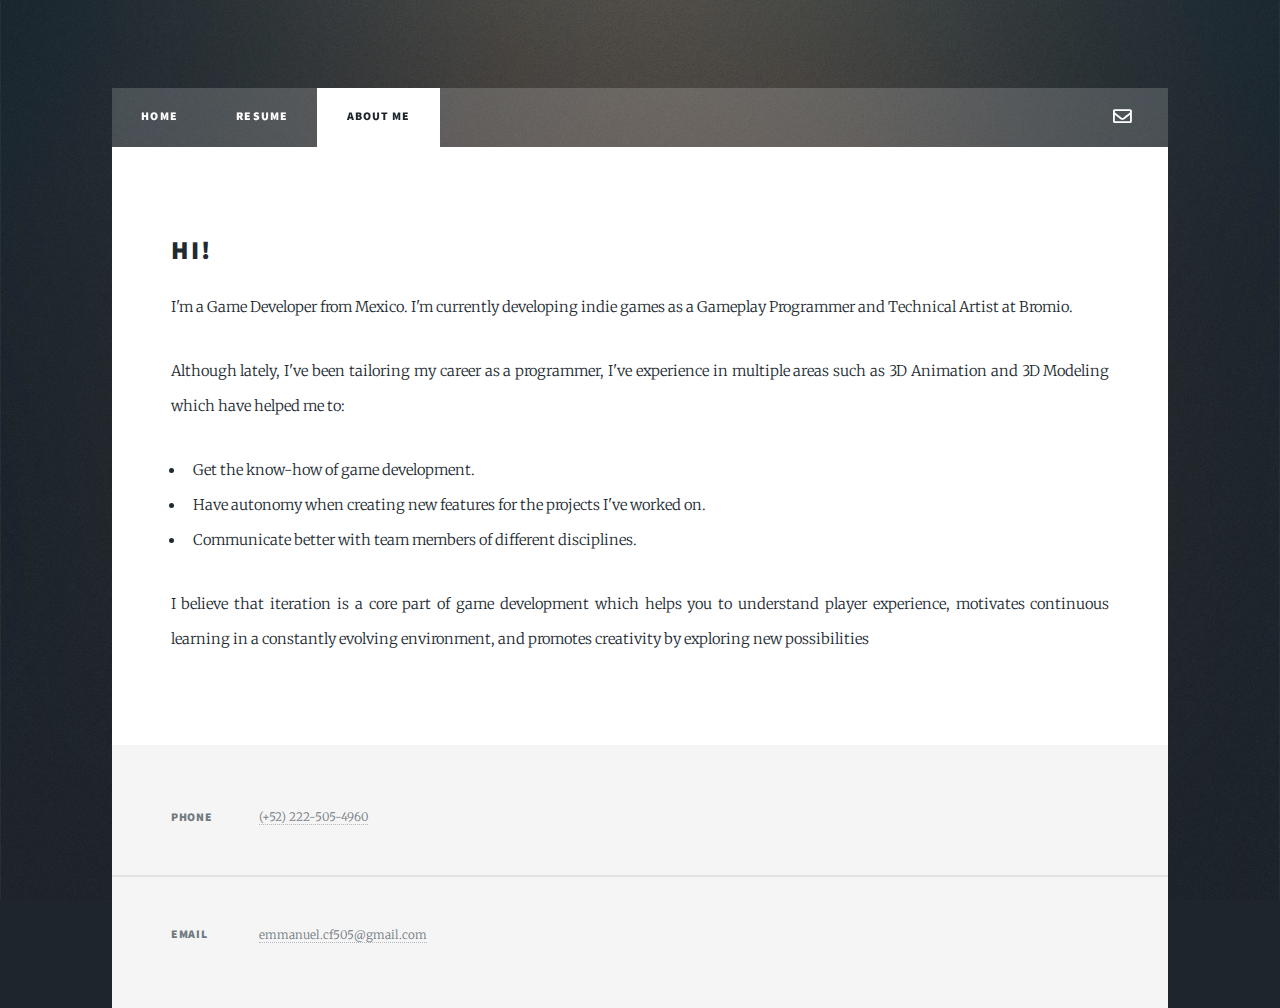
==== aboutMe.html @ f7e77bce "Add files via upload" ====
<!DOCTYPE HTML>
<!--
	Massively by HTML5 UP
	html5up.net | @ajlkn
	Free for personal and commercial use under the CCA 3.0 license (html5up.net/license)
-->
<html>
	<head>
		<title>Emmanuel Castro Flores</title>
		<meta charset="utf-8" />
		<meta name="viewport" content="width=device-width, initial-scale=1, user-scalable=no" />
		<link rel="stylesheet" href="assets/css/main.css" />
		<noscript><link rel="stylesheet" href="assets/css/noscript.css" /></noscript>
	</head>
	<body class="is-preload">

		<!-- Wrapper -->
			<div id="wrapper">

				<!-- Header -->
					<header id="header">
					</header>

				<!-- Nav -->
					<nav id="nav">
						<ul class="links">
							<li><a href="index.html">Home</a></li>
							<li><a href="resume.html">Resume</a></li>
							<li class="active"><a href="aboutMe.html">About me</a></li>
						</ul>
						<ul class="icons">
							<li><a href="https://www.linkedin.com/in/emmanuel-castro-flores-29677733" class = "icon fa-linkedin-in" ><span class="label">LinkedIn</span></a></li>
							<li><a href="mailto:emmanuel.cf505@gmail.com" class =  "icon fa-envelope"><span class="label">Mail</span></a></li>
						</ul>
					</nav>

				<!-- Main -->
					<div id="main">

						<!-- Post -->
							<section class="post">
								<h2>Hi!</h2>
								<p>I'm a Game Developer from Mexico. I'm currently developing indie games as a 
									Gameplay Programmer and Technical Artist at Bromio.</p>
								<p>Although lately, I've been tailoring my career as a programmer, I've experience in multiple 
									areas such as 3D Animation and 3D Modeling which have helped me to: </p>
								<ul>
									<li>Get the know-how of game development.</li>
									<li>Have autonomy when creating new features for the projects I've worked on.</li>
									<li>Communicate better with team members of different disciplines.</li>
								</ul>
								<p>I believe that iteration is a core part of game development which helps you to understand player experience, motivates 
								continuous learning in a constantly evolving environment, and promotes creativity by exploring new possibilities</p>
							</section>

					</div>

				<!-- Footer -->
				<footer id="footer">
					<section class="split contact">
						<section>
							<h3>Phone</h3>
							<p><a href="#">(+52) 222-505-4960</a></p>
						</section>
						<section>
							<h3>Email</h3>
							<p><a href="mailto:emmanuel.cf505@gmail.com"> emmanuel.cf505@gmail.com</a></p>
						</section>
					</section>
				</footer>


			</div>

		<!-- Scripts -->
			<script src="assets/js/jquery.min.js"></script>
			<script src="assets/js/jquery.scrollex.min.js"></script>
			<script src="assets/js/jquery.scrolly.min.js"></script>
			<script src="assets/js/browser.min.js"></script>
			<script src="assets/js/breakpoints.min.js"></script>
			<script src="assets/js/util.js"></script>
			<script src="assets/js/main.js"></script>

	</body>
</html>
---- assets/css/main.css ----
@import url(fontawesome-all.min.css);
@import url("https://fonts.googleapis.com/css?family=Merriweather:300,700,300italic,700italic|Source+Sans+Pro:900");

/*
	Massively by HTML5 UP
	html5up.net | @ajlkn
	Free for personal and commercial use under the CCA 3.0 license (html5up.net/license)
*/

html, body, div, span, applet, object,
iframe, h1, h2, h3, h4, h5, h6, p, blockquote,
pre, a, abbr, acronym, address, big, cite,
code, del, dfn, em, img, ins, kbd, q, s, samp,
small, strike, strong, sub, sup, tt, var, b,
u, i, center, dl, dt, dd, ol, ul, li, fieldset,
form, label, legend, table, caption, tbody,
tfoot, thead, tr, th, td, article, aside,
canvas, details, embed, figure, figcaption,
footer, header, hgroup, menu, nav, output, ruby,
section, summary, time, mark, audio, video {
	margin: 0;
	padding: 0;
	border: 0;
	font-size: 100%;
	font: inherit;
	vertical-align: baseline;}

article, aside, details, figcaption, figure,
footer, header, hgroup, menu, nav, section {
	display: block;}

body {
	line-height: 1;
}

ol, ul {
	list-style: none;
}

blockquote, q {
	quotes: none;
}

	blockquote:before, blockquote:after, q:before, q:after {
		content: '';
		content: none;
	}

table {
	border-collapse: collapse;
	border-spacing: 0;
}

body {
	-webkit-text-size-adjust: none;
}

mark {
	background-color: transparent;
	color: inherit;
}

input::-moz-focus-inner {
	border: 0;
	padding: 0;
}

input, select, textarea {
	-moz-appearance: none;
	-webkit-appearance: none;
	-ms-appearance: none;
	appearance: none;
}

/* Basic */

	@-ms-viewport {
		width: device-width;
	}

	body {
		-ms-overflow-style: scrollbar;
	}

	@media screen and (max-width: 480px) {

		html, body {
			min-width: 320px;
		}

	}

	html {
		box-sizing: border-box;
	}

	*, *:before, *:after {
		box-sizing: inherit;
	}

	body {
		background-color: #1e252d;
	}

		body.is-preload *, body.is-preload *:before, body.is-preload *:after {
			-moz-animation: none !important;
			-webkit-animation: none !important;
			-ms-animation: none !important;
			animation: none !important;
			-moz-transition: none !important;
			-webkit-transition: none !important;
			-ms-transition: none !important;
			transition: none !important;
		}

/* Type */

	html {
		font-size: 16pt;
	}

		@media screen and (max-width: 1680px) {

			html {
				font-size: 12pt;
			}

		}

		@media screen and (max-width: 1280px) {

			html {
				font-size: 11pt;
			}

		}

		@media screen and (max-width: 360px) {

			html {
				font-size: 10pt;
			}

		}

	body {
		color: #212931;
	}

	body, input, select, textarea {
		font-family: "Merriweather", Georgia, serif;
		font-weight: 300;
		font-size: 1rem;
		line-height: 2.375;
	}

	a {
		-moz-transition: color 0.2s ease-in-out, background-color 0.2s ease-in-out, border-color 0.2s ease-in-out, box-shadow 0.2s ease-in-out;
		-webkit-transition: color 0.2s ease-in-out, background-color 0.2s ease-in-out, border-color 0.2s ease-in-out, box-shadow 0.2s ease-in-out;
		-ms-transition: color 0.2s ease-in-out, background-color 0.2s ease-in-out, border-color 0.2s ease-in-out, box-shadow 0.2s ease-in-out;
		transition: color 0.2s ease-in-out, background-color 0.2s ease-in-out, border-color 0.2s ease-in-out, box-shadow 0.2s ease-in-out;
		border-bottom: dotted 1px;
		text-decoration: none;
	}

		a:hover {
			border-bottom-color: transparent;
		}

	strong, b {
		font-weight: 600;
	}

	em, i {
		font-style: italic;
	}

	p {
		text-align: justify;
		margin: 0 0 2rem 0;
	}

	h1, h2, h3, h4, h5, h6 {
		font-family: "Source Sans Pro", Helvetica, sans-serif;
		font-weight: 900;
		line-height: 1.5;
		letter-spacing: 0.075em;
		text-transform: uppercase;
		margin: 0 0 1rem 0;
	}

		h1 a, h2 a, h3 a, h4 a, h5 a, h6 a {
			border-bottom: 0;
			color: inherit;
			text-decoration: none;
		}

	h1 {
		font-size: 4rem;
		line-height: 1.1;
		margin: 0 0 2rem 0;
	}

	h2 {
		font-size: 1.75rem;
		line-height: 1.3;
		margin: 0 0 1.5rem 0;
	}

	h3 {
		font-size: 1.25rem;
		margin: 0 0 1.5rem 0;
	}

	h4 {
		font-size: 1rem;
	}

	h5 {
		font-size: 0.9rem;
	}

	h6 {
		font-size: 0.8rem;
	}

	sub {
		font-size: 0.8rem;
		position: relative;
		top: 0.5rem;
	}

	sup {
		font-size: 0.8rem;
		position: relative;
		top: -0.5rem;
	}

	blockquote {
		border-left: solid 4px;
		font-style: italic;
		margin: 0 0 2rem 0;
		padding: 0.5rem 0 0.5rem 2rem;
	}

	code {
		border: solid 2px;
		font-family: "Courier New", monospace;
		font-size: 0.9rem;
		margin: 0 0.25rem;
		padding: 0.25rem 0.65rem;
	}

	pre {
		-webkit-overflow-scrolling: touch;
		font-family: "Courier New", monospace;
		font-size: 0.9rem;
		margin: 0 0 2rem 0;
	}

		pre code {
			display: block;
			line-height: 1.75;
			padding: 1rem 1.5rem;
			overflow-x: auto;
		}

	hr {
		border: 0;
		border-bottom: solid 2px;
		margin: 3rem 0;
	}

		hr.major {
			margin: 5rem 0;
		}

	.align-left {
		text-align: left;
	}

	.align-center {
		text-align: center;
	}

	.align-right {
		text-align: right;
	}

	input, select, textarea {
		color: #212931;
	}

	a {
		color: #212931;
		border-bottom-color: rgba(33, 41, 49, 0.5);
	}

		a:hover {
			border-bottom-color: transparent;
			color: #18bfef !important;
		}

	strong, b {
		color: #212931;
	}

	h1, h2, h3, h4, h5, h6 {
		color: #212931;
	}

	blockquote {
		border-left-color: #eeeeee;
	}

	code {
		background: rgba(220, 220, 220, 0.25);
		border-color: #eeeeee;
	}

	hr {
		border-bottom-color: #eeeeee;
	}

/* Row */

	.row {
		display: flex;
		flex-wrap: wrap;
		box-sizing: border-box;
		align-items: stretch;
	}

		.row > * {
			box-sizing: border-box;
		}

		.row.gtr-uniform > * > :last-child {
			margin-bottom: 0;
		}

		.row.aln-left {
			justify-content: flex-start;
		}

		.row.aln-center {
			justify-content: center;
		}

		.row.aln-right {
			justify-content: flex-end;
		}

		.row.aln-top {
			align-items: flex-start;
		}

		.row.aln-middle {
			align-items: center;
		}

		.row.aln-bottom {
			align-items: flex-end;
		}

		.row > .imp {
			order: -1;
		}

		.row > .col-1 {
			width: 8.33333%;
		}

		.row > .off-1 {
			margin-left: 8.33333%;
		}

		.row > .col-2 {
			width: 16.66667%;
		}

		.row > .off-2 {
			margin-left: 16.66667%;
		}

		.row > .col-3 {
			width: 25%;
		}

		.row > .off-3 {
			margin-left: 25%;
		}

		.row > .col-4 {
			width: 33.33333%;
		}

		.row > .off-4 {
			margin-left: 33.33333%;
		}

		.row > .col-5 {
			width: 41.66667%;
		}

		.row > .off-5 {
			margin-left: 41.66667%;
		}

		.row > .col-6 {
			width: 50%;
		}

		.row > .off-6 {
			margin-left: 50%;
		}

		.row > .col-7 {
			width: 58.33333%;
		}

		.row > .off-7 {
			margin-left: 58.33333%;
		}

		.row > .col-8 {
			width: 66.66667%;
		}

		.row > .off-8 {
			margin-left: 66.66667%;
		}

		.row > .col-9 {
			width: 75%;
		}

		.row > .off-9 {
			margin-left: 75%;
		}

		.row > .col-10 {
			width: 83.33333%;
		}

		.row > .off-10 {
			margin-left: 83.33333%;
		}

		.row > .col-11 {
			width: 91.66667%;
		}

		.row > .off-11 {
			margin-left: 91.66667%;
		}

		.row > .col-12 {
			width: 100%;
		}

		.row > .off-12 {
			margin-left: 100%;
		}

		.row.gtr-0 {
			margin-top: 0;
			margin-left: 0rem;
		}

			.row.gtr-0 > * {
				padding: 0 0 0 0rem;
			}

			.row.gtr-0.gtr-uniform {
				margin-top: 0rem;
			}

				.row.gtr-0.gtr-uniform > * {
					padding-top: 0rem;
				}

		.row.gtr-25 {
			margin-top: 0;
			margin-left: -0.375rem;
		}

			.row.gtr-25 > * {
				padding: 0 0 0 0.375rem;
			}

			.row.gtr-25.gtr-uniform {
				margin-top: -0.375rem;
			}

				.row.gtr-25.gtr-uniform > * {
					padding-top: 0.375rem;
				}

		.row.gtr-50 {
			margin-top: 0;
			margin-left: -0.75rem;
		}

			.row.gtr-50 > * {
				padding: 0 0 0 0.75rem;
			}

			.row.gtr-50.gtr-uniform {
				margin-top: -0.75rem;
			}

				.row.gtr-50.gtr-uniform > * {
					padding-top: 0.75rem;
				}

		.row {
			margin-top: 0;
			margin-left: -1.5rem;
		}

			.row > * {
				padding: 0 0 0 1.5rem;
			}

			.row.gtr-uniform {
				margin-top: -1.5rem;
			}

				.row.gtr-uniform > * {
					padding-top: 1.5rem;
				}

		.row.gtr-150 {
			margin-top: 0;
			margin-left: -2.25rem;
		}

			.row.gtr-150 > * {
				padding: 0 0 0 2.25rem;
			}

			.row.gtr-150.gtr-uniform {
				margin-top: -2.25rem;
			}

				.row.gtr-150.gtr-uniform > * {
					padding-top: 2.25rem;
				}

		.row.gtr-200 {
			margin-top: 0;
			margin-left: -3rem;
		}

			.row.gtr-200 > * {
				padding: 0 0 0 3rem;
			}

			.row.gtr-200.gtr-uniform {
				margin-top: -3rem;
			}

				.row.gtr-200.gtr-uniform > * {
					padding-top: 3rem;
				}

		@media screen and (max-width: 1680px) {

			.row {
				display: flex;
				flex-wrap: wrap;
				box-sizing: border-box;
				align-items: stretch;
			}

				.row > * {
					box-sizing: border-box;
				}

				.row.gtr-uniform > * > :last-child {
					margin-bottom: 0;
				}

				.row.aln-left {
					justify-content: flex-start;
				}

				.row.aln-center {
					justify-content: center;
				}

				.row.aln-right {
					justify-content: flex-end;
				}

				.row.aln-top {
					align-items: flex-start;
				}

				.row.aln-middle {
					align-items: center;
				}

				.row.aln-bottom {
					align-items: flex-end;
				}

				.row > .imp-xlarge {
					order: -1;
				}

				.row > .col-1-xlarge {
					width: 8.33333%;
				}

				.row > .off-1-xlarge {
					margin-left: 8.33333%;
				}

				.row > .col-2-xlarge {
					width: 16.66667%;
				}

				.row > .off-2-xlarge {
					margin-left: 16.66667%;
				}

				.row > .col-3-xlarge {
					width: 25%;
				}

				.row > .off-3-xlarge {
					margin-left: 25%;
				}

				.row > .col-4-xlarge {
					width: 33.33333%;
				}

				.row > .off-4-xlarge {
					margin-left: 33.33333%;
				}

				.row > .col-5-xlarge {
					width: 41.66667%;
				}

				.row > .off-5-xlarge {
					margin-left: 41.66667%;
				}

				.row > .col-6-xlarge {
					width: 50%;
				}

				.row > .off-6-xlarge {
					margin-left: 50%;
				}

				.row > .col-7-xlarge {
					width: 58.33333%;
				}

				.row > .off-7-xlarge {
					margin-left: 58.33333%;
				}

				.row > .col-8-xlarge {
					width: 66.66667%;
				}

				.row > .off-8-xlarge {
					margin-left: 66.66667%;
				}

				.row > .col-9-xlarge {
					width: 75%;
				}

				.row > .off-9-xlarge {
					margin-left: 75%;
				}

				.row > .col-10-xlarge {
					width: 83.33333%;
				}

				.row > .off-10-xlarge {
					margin-left: 83.33333%;
				}

				.row > .col-11-xlarge {
					width: 91.66667%;
				}

				.row > .off-11-xlarge {
					margin-left: 91.66667%;
				}

				.row > .col-12-xlarge {
					width: 100%;
				}

				.row > .off-12-xlarge {
					margin-left: 100%;
				}

				.row.gtr-0 {
					margin-top: 0;
					margin-left: 0rem;
				}

					.row.gtr-0 > * {
						padding: 0 0 0 0rem;
					}

					.row.gtr-0.gtr-uniform {
						margin-top: 0rem;
					}

						.row.gtr-0.gtr-uniform > * {
							padding-top: 0rem;
						}

				.row.gtr-25 {
					margin-top: 0;
					margin-left: -0.375rem;
				}

					.row.gtr-25 > * {
						padding: 0 0 0 0.375rem;
					}

					.row.gtr-25.gtr-uniform {
						margin-top: -0.375rem;
					}

						.row.gtr-25.gtr-uniform > * {
							padding-top: 0.375rem;
						}

				.row.gtr-50 {
					margin-top: 0;
					margin-left: -0.75rem;
				}

					.row.gtr-50 > * {
						padding: 0 0 0 0.75rem;
					}

					.row.gtr-50.gtr-uniform {
						margin-top: -0.75rem;
					}

						.row.gtr-50.gtr-uniform > * {
							padding-top: 0.75rem;
						}

				.row {
					margin-top: 0;
					margin-left: -1.5rem;
				}

					.row > * {
						padding: 0 0 0 1.5rem;
					}

					.row.gtr-uniform {
						margin-top: -1.5rem;
					}

						.row.gtr-uniform > * {
							padding-top: 1.5rem;
						}

				.row.gtr-150 {
					margin-top: 0;
					margin-left: -2.25rem;
				}

					.row.gtr-150 > * {
						padding: 0 0 0 2.25rem;
					}

					.row.gtr-150.gtr-uniform {
						margin-top: -2.25rem;
					}

						.row.gtr-150.gtr-uniform > * {
							padding-top: 2.25rem;
						}

				.row.gtr-200 {
					margin-top: 0;
					margin-left: -3rem;
				}

					.row.gtr-200 > * {
						padding: 0 0 0 3rem;
					}

					.row.gtr-200.gtr-uniform {
						margin-top: -3rem;
					}

						.row.gtr-200.gtr-uniform > * {
							padding-top: 3rem;
						}

		}

		@media screen and (max-width: 1280px) {

			.row {
				display: flex;
				flex-wrap: wrap;
				box-sizing: border-box;
				align-items: stretch;
			}

				.row > * {
					box-sizing: border-box;
				}

				.row.gtr-uniform > * > :last-child {
					margin-bottom: 0;
				}

				.row.aln-left {
					justify-content: flex-start;
				}

				.row.aln-center {
					justify-content: center;
				}

				.row.aln-right {
					justify-content: flex-end;
				}

				.row.aln-top {
					align-items: flex-start;
				}

				.row.aln-middle {
					align-items: center;
				}

				.row.aln-bottom {
					align-items: flex-end;
				}

				.row > .imp-large {
					order: -1;
				}

				.row > .col-1-large {
					width: 8.33333%;
				}

				.row > .off-1-large {
					margin-left: 8.33333%;
				}

				.row > .col-2-large {
					width: 16.66667%;
				}

				.row > .off-2-large {
					margin-left: 16.66667%;
				}

				.row > .col-3-large {
					width: 25%;
				}

				.row > .off-3-large {
					margin-left: 25%;
				}

				.row > .col-4-large {
					width: 33.33333%;
				}

				.row > .off-4-large {
					margin-left: 33.33333%;
				}

				.row > .col-5-large {
					width: 41.66667%;
				}

				.row > .off-5-large {
					margin-left: 41.66667%;
				}

				.row > .col-6-large {
					width: 50%;
				}

				.row > .off-6-large {
					margin-left: 50%;
				}

				.row > .col-7-large {
					width: 58.33333%;
				}

				.row > .off-7-large {
					margin-left: 58.33333%;
				}

				.row > .col-8-large {
					width: 66.66667%;
				}

				.row > .off-8-large {
					margin-left: 66.66667%;
				}

				.row > .col-9-large {
					width: 75%;
				}

				.row > .off-9-large {
					margin-left: 75%;
				}

				.row > .col-10-large {
					width: 83.33333%;
				}

				.row > .off-10-large {
					margin-left: 83.33333%;
				}

				.row > .col-11-large {
					width: 91.66667%;
				}

				.row > .off-11-large {
					margin-left: 91.66667%;
				}

				.row > .col-12-large {
					width: 100%;
				}

				.row > .off-12-large {
					margin-left: 100%;
				}

				.row.gtr-0 {
					margin-top: 0;
					margin-left: 0rem;
				}

					.row.gtr-0 > * {
						padding: 0 0 0 0rem;
					}

					.row.gtr-0.gtr-uniform {
						margin-top: 0rem;
					}

						.row.gtr-0.gtr-uniform > * {
							padding-top: 0rem;
						}

				.row.gtr-25 {
					margin-top: 0;
					margin-left: -0.375rem;
				}

					.row.gtr-25 > * {
						padding: 0 0 0 0.375rem;
					}

					.row.gtr-25.gtr-uniform {
						margin-top: -0.375rem;
					}

						.row.gtr-25.gtr-uniform > * {
							padding-top: 0.375rem;
						}

				.row.gtr-50 {
					margin-top: 0;
					margin-left: -0.75rem;
				}

					.row.gtr-50 > * {
						padding: 0 0 0 0.75rem;
					}

					.row.gtr-50.gtr-uniform {
						margin-top: -0.75rem;
					}

						.row.gtr-50.gtr-uniform > * {
							padding-top: 0.75rem;
						}

				.row {
					margin-top: 0;
					margin-left: -1.5rem;
				}

					.row > * {
						padding: 0 0 0 1.5rem;
					}

					.row.gtr-uniform {
						margin-top: -1.5rem;
					}

						.row.gtr-uniform > * {
							padding-top: 1.5rem;
						}

				.row.gtr-150 {
					margin-top: 0;
					margin-left: -2.25rem;
				}

					.row.gtr-150 > * {
						padding: 0 0 0 2.25rem;
					}

					.row.gtr-150.gtr-uniform {
						margin-top: -2.25rem;
					}

						.row.gtr-150.gtr-uniform > * {
							padding-top: 2.25rem;
						}

				.row.gtr-200 {
					margin-top: 0;
					margin-left: -3rem;
				}

					.row.gtr-200 > * {
						padding: 0 0 0 3rem;
					}

					.row.gtr-200.gtr-uniform {
						margin-top: -3rem;
					}

						.row.gtr-200.gtr-uniform > * {
							padding-top: 3rem;
						}

		}

		@media screen and (max-width: 980px) {

			.row {
				display: flex;
				flex-wrap: wrap;
				box-sizing: border-box;
				align-items: stretch;
			}

				.row > * {
					box-sizing: border-box;
				}

				.row.gtr-uniform > * > :last-child {
					margin-bottom: 0;
				}

				.row.aln-left {
					justify-content: flex-start;
				}

				.row.aln-center {
					justify-content: center;
				}

				.row.aln-right {
					justify-content: flex-end;
				}

				.row.aln-top {
					align-items: flex-start;
				}

				.row.aln-middle {
					align-items: center;
				}

				.row.aln-bottom {
					align-items: flex-end;
				}

				.row > .imp-medium {
					order: -1;
				}

				.row > .col-1-medium {
					width: 8.33333%;
				}

				.row > .off-1-medium {
					margin-left: 8.33333%;
				}

				.row > .col-2-medium {
					width: 16.66667%;
				}

				.row > .off-2-medium {
					margin-left: 16.66667%;
				}

				.row > .col-3-medium {
					width: 25%;
				}

				.row > .off-3-medium {
					margin-left: 25%;
				}

				.row > .col-4-medium {
					width: 33.33333%;
				}

				.row > .off-4-medium {
					margin-left: 33.33333%;
				}

				.row > .col-5-medium {
					width: 41.66667%;
				}

				.row > .off-5-medium {
					margin-left: 41.66667%;
				}

				.row > .col-6-medium {
					width: 50%;
				}

				.row > .off-6-medium {
					margin-left: 50%;
				}

				.row > .col-7-medium {
					width: 58.33333%;
				}

				.row > .off-7-medium {
					margin-left: 58.33333%;
				}

				.row > .col-8-medium {
					width: 66.66667%;
				}

				.row > .off-8-medium {
					margin-left: 66.66667%;
				}

				.row > .col-9-medium {
					width: 75%;
				}

				.row > .off-9-medium {
					margin-left: 75%;
				}

				.row > .col-10-medium {
					width: 83.33333%;
				}

				.row > .off-10-medium {
					margin-left: 83.33333%;
				}

				.row > .col-11-medium {
					width: 91.66667%;
				}

				.row > .off-11-medium {
					margin-left: 91.66667%;
				}

				.row > .col-12-medium {
					width: 100%;
				}

				.row > .off-12-medium {
					margin-left: 100%;
				}

				.row.gtr-0 {
					margin-top: 0;
					margin-left: 0rem;
				}

					.row.gtr-0 > * {
						padding: 0 0 0 0rem;
					}

					.row.gtr-0.gtr-uniform {
						margin-top: 0rem;
					}

						.row.gtr-0.gtr-uniform > * {
							padding-top: 0rem;
						}

				.row.gtr-25 {
					margin-top: 0;
					margin-left: -0.375rem;
				}

					.row.gtr-25 > * {
						padding: 0 0 0 0.375rem;
					}

					.row.gtr-25.gtr-uniform {
						margin-top: -0.375rem;
					}

						.row.gtr-25.gtr-uniform > * {
							padding-top: 0.375rem;
						}

				.row.gtr-50 {
					margin-top: 0;
					margin-left: -0.75rem;
				}

					.row.gtr-50 > * {
						padding: 0 0 0 0.75rem;
					}

					.row.gtr-50.gtr-uniform {
						margin-top: -0.75rem;
					}

						.row.gtr-50.gtr-uniform > * {
							padding-top: 0.75rem;
						}

				.row {
					margin-top: 0;
					margin-left: -1.5rem;
				}

					.row > * {
						padding: 0 0 0 1.5rem;
					}

					.row.gtr-uniform {
						margin-top: -1.5rem;
					}

						.row.gtr-uniform > * {
							padding-top: 1.5rem;
						}

				.row.gtr-150 {
					margin-top: 0;
					margin-left: -2.25rem;
				}

					.row.gtr-150 > * {
						padding: 0 0 0 2.25rem;
					}

					.row.gtr-150.gtr-uniform {
						margin-top: -2.25rem;
					}

						.row.gtr-150.gtr-uniform > * {
							padding-top: 2.25rem;
						}

				.row.gtr-200 {
					margin-top: 0;
					margin-left: -3rem;
				}

					.row.gtr-200 > * {
						padding: 0 0 0 3rem;
					}

					.row.gtr-200.gtr-uniform {
						margin-top: -3rem;
					}

						.row.gtr-200.gtr-uniform > * {
							padding-top: 3rem;
						}

		}

		@media screen and (max-width: 736px) {

			.row {
				display: flex;
				flex-wrap: wrap;
				box-sizing: border-box;
				align-items: stretch;
			}

				.row > * {
					box-sizing: border-box;
				}

				.row.gtr-uniform > * > :last-child {
					margin-bottom: 0;
				}

				.row.aln-left {
					justify-content: flex-start;
				}

				.row.aln-center {
					justify-content: center;
				}

				.row.aln-right {
					justify-content: flex-end;
				}

				.row.aln-top {
					align-items: flex-start;
				}

				.row.aln-middle {
					align-items: center;
				}

				.row.aln-bottom {
					align-items: flex-end;
				}

				.row > .imp-small {
					order: -1;
				}

				.row > .col-1-small {
					width: 8.33333%;
				}

				.row > .off-1-small {
					margin-left: 8.33333%;
				}

				.row > .col-2-small {
					width: 16.66667%;
				}

				.row > .off-2-small {
					margin-left: 16.66667%;
				}

				.row > .col-3-small {
					width: 25%;
				}

				.row > .off-3-small {
					margin-left: 25%;
				}

				.row > .col-4-small {
					width: 33.33333%;
				}

				.row > .off-4-small {
					margin-left: 33.33333%;
				}

				.row > .col-5-small {
					width: 41.66667%;
				}

				.row > .off-5-small {
					margin-left: 41.66667%;
				}

				.row > .col-6-small {
					width: 50%;
				}

				.row > .off-6-small {
					margin-left: 50%;
				}

				.row > .col-7-small {
					width: 58.33333%;
				}

				.row > .off-7-small {
					margin-left: 58.33333%;
				}

				.row > .col-8-small {
					width: 66.66667%;
				}

				.row > .off-8-small {
					margin-left: 66.66667%;
				}

				.row > .col-9-small {
					width: 75%;
				}

				.row > .off-9-small {
					margin-left: 75%;
				}

				.row > .col-10-small {
					width: 83.33333%;
				}

				.row > .off-10-small {
					margin-left: 83.33333%;
				}

				.row > .col-11-small {
					width: 91.66667%;
				}

				.row > .off-11-small {
					margin-left: 91.66667%;
				}

				.row > .col-12-small {
					width: 100%;
				}

				.row > .off-12-small {
					margin-left: 100%;
				}

				.row.gtr-0 {
					margin-top: 0;
					margin-left: 0rem;
				}

					.row.gtr-0 > * {
						padding: 0 0 0 0rem;
					}

					.row.gtr-0.gtr-uniform {
						margin-top: 0rem;
					}

						.row.gtr-0.gtr-uniform > * {
							padding-top: 0rem;
						}

				.row.gtr-25 {
					margin-top: 0;
					margin-left: -0.375rem;
				}

					.row.gtr-25 > * {
						padding: 0 0 0 0.375rem;
					}

					.row.gtr-25.gtr-uniform {
						margin-top: -0.375rem;
					}

						.row.gtr-25.gtr-uniform > * {
							padding-top: 0.375rem;
						}

				.row.gtr-50 {
					margin-top: 0;
					margin-left: -0.75rem;
				}

					.row.gtr-50 > * {
						padding: 0 0 0 0.75rem;
					}

					.row.gtr-50.gtr-uniform {
						margin-top: -0.75rem;
					}

						.row.gtr-50.gtr-uniform > * {
							padding-top: 0.75rem;
						}

				.row {
					margin-top: 0;
					margin-left: -1.5rem;
				}

					.row > * {
						padding: 0 0 0 1.5rem;
					}

					.row.gtr-uniform {
						margin-top: -1.5rem;
					}

						.row.gtr-uniform > * {
							padding-top: 1.5rem;
						}

				.row.gtr-150 {
					margin-top: 0;
					margin-left: -2.25rem;
				}

					.row.gtr-150 > * {
						padding: 0 0 0 2.25rem;
					}

					.row.gtr-150.gtr-uniform {
						margin-top: -2.25rem;
					}

						.row.gtr-150.gtr-uniform > * {
							padding-top: 2.25rem;
						}

				.row.gtr-200 {
					margin-top: 0;
					margin-left: -3rem;
				}

					.row.gtr-200 > * {
						padding: 0 0 0 3rem;
					}

					.row.gtr-200.gtr-uniform {
						margin-top: -3rem;
					}

						.row.gtr-200.gtr-uniform > * {
							padding-top: 3rem;
						}

		}

		@media screen and (max-width: 480px) {

			.row {
				display: flex;
				flex-wrap: wrap;
				box-sizing: border-box;
				align-items: stretch;
			}

				.row > * {
					box-sizing: border-box;
				}

				.row.gtr-uniform > * > :last-child {
					margin-bottom: 0;
				}

				.row.aln-left {
					justify-content: flex-start;
				}

				.row.aln-center {
					justify-content: center;
				}

				.row.aln-right {
					justify-content: flex-end;
				}

				.row.aln-top {
					align-items: flex-start;
				}

				.row.aln-middle {
					align-items: center;
				}

				.row.aln-bottom {
					align-items: flex-end;
				}

				.row > .imp-xsmall {
					order: -1;
				}

				.row > .col-1-xsmall {
					width: 8.33333%;
				}

				.row > .off-1-xsmall {
					margin-left: 8.33333%;
				}

				.row > .col-2-xsmall {
					width: 16.66667%;
				}

				.row > .off-2-xsmall {
					margin-left: 16.66667%;
				}

				.row > .col-3-xsmall {
					width: 25%;
				}

				.row > .off-3-xsmall {
					margin-left: 25%;
				}

				.row > .col-4-xsmall {
					width: 33.33333%;
				}

				.row > .off-4-xsmall {
					margin-left: 33.33333%;
				}

				.row > .col-5-xsmall {
					width: 41.66667%;
				}

				.row > .off-5-xsmall {
					margin-left: 41.66667%;
				}

				.row > .col-6-xsmall {
					width: 50%;
				}

				.row > .off-6-xsmall {
					margin-left: 50%;
				}

				.row > .col-7-xsmall {
					width: 58.33333%;
				}

				.row > .off-7-xsmall {
					margin-left: 58.33333%;
				}

				.row > .col-8-xsmall {
					width: 66.66667%;
				}

				.row > .off-8-xsmall {
					margin-left: 66.66667%;
				}

				.row > .col-9-xsmall {
					width: 75%;
				}

				.row > .off-9-xsmall {
					margin-left: 75%;
				}

				.row > .col-10-xsmall {
					width: 83.33333%;
				}

				.row > .off-10-xsmall {
					margin-left: 83.33333%;
				}

				.row > .col-11-xsmall {
					width: 91.66667%;
				}

				.row > .off-11-xsmall {
					margin-left: 91.66667%;
				}

				.row > .col-12-xsmall {
					width: 100%;
				}

				.row > .off-12-xsmall {
					margin-left: 100%;
				}

				.row.gtr-0 {
					margin-top: 0;
					margin-left: 0rem;
				}

					.row.gtr-0 > * {
						padding: 0 0 0 0rem;
					}

					.row.gtr-0.gtr-uniform {
						margin-top: 0rem;
					}

						.row.gtr-0.gtr-uniform > * {
							padding-top: 0rem;
						}

				.row.gtr-25 {
					margin-top: 0;
					margin-left: -0.375rem;
				}

					.row.gtr-25 > * {
						padding: 0 0 0 0.375rem;
					}

					.row.gtr-25.gtr-uniform {
						margin-top: -0.375rem;
					}

						.row.gtr-25.gtr-uniform > * {
							padding-top: 0.375rem;
						}

				.row.gtr-50 {
					margin-top: 0;
					margin-left: -0.75rem;
				}

					.row.gtr-50 > * {
						padding: 0 0 0 0.75rem;
					}

					.row.gtr-50.gtr-uniform {
						margin-top: -0.75rem;
					}

						.row.gtr-50.gtr-uniform > * {
							padding-top: 0.75rem;
						}

				.row {
					margin-top: 0;
					margin-left: -1.5rem;
				}

					.row > * {
						padding: 0 0 0 1.5rem;
					}

					.row.gtr-uniform {
						margin-top: -1.5rem;
					}

						.row.gtr-uniform > * {
							padding-top: 1.5rem;
						}

				.row.gtr-150 {
					margin-top: 0;
					margin-left: -2.25rem;
				}

					.row.gtr-150 > * {
						padding: 0 0 0 2.25rem;
					}

					.row.gtr-150.gtr-uniform {
						margin-top: -2.25rem;
					}

						.row.gtr-150.gtr-uniform > * {
							padding-top: 2.25rem;
						}

				.row.gtr-200 {
					margin-top: 0;
					margin-left: -3rem;
				}

					.row.gtr-200 > * {
						padding: 0 0 0 3rem;
					}

					.row.gtr-200.gtr-uniform {
						margin-top: -3rem;
					}

						.row.gtr-200.gtr-uniform > * {
							padding-top: 3rem;
						}

		}

		@media screen and (max-width: 360px) {

			.row {
				display: flex;
				flex-wrap: wrap;
				box-sizing: border-box;
				align-items: stretch;
			}

				.row > * {
					box-sizing: border-box;
				}

				.row.gtr-uniform > * > :last-child {
					margin-bottom: 0;
				}

				.row.aln-left {
					justify-content: flex-start;
				}

				.row.aln-center {
					justify-content: center;
				}

				.row.aln-right {
					justify-content: flex-end;
				}

				.row.aln-top {
					align-items: flex-start;
				}

				.row.aln-middle {
					align-items: center;
				}

				.row.aln-bottom {
					align-items: flex-end;
				}

				.row > .imp-xxsmall {
					order: -1;
				}

				.row > .col-1-xxsmall {
					width: 8.33333%;
				}

				.row > .off-1-xxsmall {
					margin-left: 8.33333%;
				}

				.row > .col-2-xxsmall {
					width: 16.66667%;
				}

				.row > .off-2-xxsmall {
					margin-left: 16.66667%;
				}

				.row > .col-3-xxsmall {
					width: 25%;
				}

				.row > .off-3-xxsmall {
					margin-left: 25%;
				}

				.row > .col-4-xxsmall {
					width: 33.33333%;
				}

				.row > .off-4-xxsmall {
					margin-left: 33.33333%;
				}

				.row > .col-5-xxsmall {
					width: 41.66667%;
				}

				.row > .off-5-xxsmall {
					margin-left: 41.66667%;
				}

				.row > .col-6-xxsmall {
					width: 50%;
				}

				.row > .off-6-xxsmall {
					margin-left: 50%;
				}

				.row > .col-7-xxsmall {
					width: 58.33333%;
				}

				.row > .off-7-xxsmall {
					margin-left: 58.33333%;
				}

				.row > .col-8-xxsmall {
					width: 66.66667%;
				}

				.row > .off-8-xxsmall {
					margin-left: 66.66667%;
				}

				.row > .col-9-xxsmall {
					width: 75%;
				}

				.row > .off-9-xxsmall {
					margin-left: 75%;
				}

				.row > .col-10-xxsmall {
					width: 83.33333%;
				}

				.row > .off-10-xxsmall {
					margin-left: 83.33333%;
				}

				.row > .col-11-xxsmall {
					width: 91.66667%;
				}

				.row > .off-11-xxsmall {
					margin-left: 91.66667%;
				}

				.row > .col-12-xxsmall {
					width: 100%;
				}

				.row > .off-12-xxsmall {
					margin-left: 100%;
				}

				.row.gtr-0 {
					margin-top: 0;
					margin-left: 0rem;
				}

					.row.gtr-0 > * {
						padding: 0 0 0 0rem;
					}

					.row.gtr-0.gtr-uniform {
						margin-top: 0rem;
					}

						.row.gtr-0.gtr-uniform > * {
							padding-top: 0rem;
						}

				.row.gtr-25 {
					margin-top: 0;
					margin-left: -0.375rem;
				}

					.row.gtr-25 > * {
						padding: 0 0 0 0.375rem;
					}

					.row.gtr-25.gtr-uniform {
						margin-top: -0.375rem;
					}

						.row.gtr-25.gtr-uniform > * {
							padding-top: 0.375rem;
						}

				.row.gtr-50 {
					margin-top: 0;
					margin-left: -0.75rem;
				}

					.row.gtr-50 > * {
						padding: 0 0 0 0.75rem;
					}

					.row.gtr-50.gtr-uniform {
						margin-top: -0.75rem;
					}

						.row.gtr-50.gtr-uniform > * {
							padding-top: 0.75rem;
						}

				.row {
					margin-top: 0;
					margin-left: -1.5rem;
				}

					.row > * {
						padding: 0 0 0 1.5rem;
					}

					.row.gtr-uniform {
						margin-top: -1.5rem;
					}

						.row.gtr-uniform > * {
							padding-top: 1.5rem;
						}

				.row.gtr-150 {
					margin-top: 0;
					margin-left: -2.25rem;
				}

					.row.gtr-150 > * {
						padding: 0 0 0 2.25rem;
					}

					.row.gtr-150.gtr-uniform {
						margin-top: -2.25rem;
					}

						.row.gtr-150.gtr-uniform > * {
							padding-top: 2.25rem;
						}

				.row.gtr-200 {
					margin-top: 0;
					margin-left: -3rem;
				}

					.row.gtr-200 > * {
						padding: 0 0 0 3rem;
					}

					.row.gtr-200.gtr-uniform {
						margin-top: -3rem;
					}

						.row.gtr-200.gtr-uniform > * {
							padding-top: 3rem;
						}

		}

/* Box */

	.box {
		border: solid 2px;
		margin-bottom: 2rem;
		padding: 1.5rem;
	}

		.box > :last-child,
		.box > :last-child > :last-child,
		.box > :last-child > :last-child > :last-child {
			margin-bottom: 0;
		}

		.box.alt {
			border: 0;
			border-radius: 0;
			padding: 0;
		}

	.box {
		border-color: #eeeeee;
	}

/* Button */

	input[type="submit"],
	input[type="reset"],
	input[type="button"],
	button,
	.button {
		-moz-appearance: none;
		-webkit-appearance: none;
		-ms-appearance: none;
		appearance: none;
		-moz-transition: background-color 0.2s ease-in-out, box-shadow 0.2s ease-in-out, color 0.2s ease-in-out;
		-webkit-transition: background-color 0.2s ease-in-out, box-shadow 0.2s ease-in-out, color 0.2s ease-in-out;
		-ms-transition: background-color 0.2s ease-in-out, box-shadow 0.2s ease-in-out, color 0.2s ease-in-out;
		transition: background-color 0.2s ease-in-out, box-shadow 0.2s ease-in-out, color 0.2s ease-in-out;
		border: 0;
		border-radius: 0;
		cursor: pointer;
		display: inline-block;
		font-family: "Source Sans Pro", Helvetica, sans-serif;
		font-size: 0.8rem;
		font-weight: 900;
		letter-spacing: 0.075em;
		height: 3rem;
		line-height: 3rem;
		padding: 0 2rem;
		text-align: center;
		text-decoration: none;
		text-transform: uppercase;
		white-space: nowrap;
	}

		input[type="submit"].icon:before,
		input[type="reset"].icon:before,
		input[type="button"].icon:before,
		button.icon:before,
		.button.icon:before {
			margin-right: 0.5rem;
		}

		input[type="submit"].icon.solo,
		input[type="reset"].icon.solo,
		input[type="button"].icon.solo,
		button.icon.solo,
		.button.icon.solo {
			position: relative;
			width: 4rem;
			height: 4rem;
			line-height: 4rem;
			border-radius: 4rem;
			text-indent: 4rem;
			overflow: hidden;
			padding: 0;
			white-space: nowrap;
		}

			input[type="submit"].icon.solo:before,
			input[type="reset"].icon.solo:before,
			input[type="button"].icon.solo:before,
			button.icon.solo:before,
			.button.icon.solo:before {
				position: absolute;
				display: block;
				top: 0;
				left: 0;
				width: inherit;
				height: inherit;
				line-height: inherit;
				font-size: 1.25rem;
				margin-right: 0;
				text-align: center;
				text-indent: 0;
			}

		input[type="submit"].fit,
		input[type="reset"].fit,
		input[type="button"].fit,
		button.fit,
		.button.fit {
			width: 100%;
		}

		input[type="submit"].small,
		input[type="reset"].small,
		input[type="button"].small,
		button.small,
		.button.small {
			font-size: 0.7rem;
			height: 2.5rem;
			line-height: 2.5rem;
			padding: 0 1.5rem;
		}

		input[type="submit"].large,
		input[type="reset"].large,
		input[type="button"].large,
		button.large,
		.button.large {
			font-size: 0.9rem;
			height: 3.5rem;
			line-height: 3.5rem;
			padding: 0 2.75rem;
		}

		@media screen and (max-width: 980px) {

			input[type="submit"],
			input[type="reset"],
			input[type="button"],
			button,
			.button {
				font-size: 0.9rem;
				height: 3.25rem;
				line-height: 3.25rem;
			}

				input[type="submit"].large,
				input[type="reset"].large,
				input[type="button"].large,
				button.large,
				.button.large {
					font-size: 1rem;
					height: 3.75rem;
					line-height: 3.75rem;
				}

		}

		input[type="submit"].disabled, input[type="submit"]:disabled,
		input[type="reset"].disabled,
		input[type="reset"]:disabled,
		input[type="button"].disabled,
		input[type="button"]:disabled,
		button.disabled,
		button:disabled,
		.button.disabled,
		.button:disabled {
			pointer-events: none;
			opacity: 0.25;
		}

	input[type="submit"],
	input[type="reset"],
	input[type="button"],
	button,
	.button {
		background-color: transparent;
		box-shadow: inset 0 0 0 2px #212931;
		color: #212931 !important;
	}

		input[type="submit"]:hover,
		input[type="reset"]:hover,
		input[type="button"]:hover,
		button:hover,
		.button:hover {
			box-shadow: inset 0 0 0 2px #18bfef;
			color: #18bfef !important;
		}

		input[type="submit"].primary,
		input[type="reset"].primary,
		input[type="button"].primary,
		button.primary,
		.button.primary {
			background-color: #212931;
			box-shadow: none;
			color: #ffffff !important;
		}

			input[type="submit"].primary:hover,
			input[type="reset"].primary:hover,
			input[type="button"].primary:hover,
			button.primary:hover,
			.button.primary:hover {
				background-color: #18bfef;
			}

/* Form */

	form {
		margin: 0 0 2rem 0;
	}

		form > :last-child {
			margin-bottom: 0;
		}

		form > .fields {
			display: -moz-flex;
			display: -webkit-flex;
			display: -ms-flex;
			display: flex;
			-moz-flex-wrap: wrap;
			-webkit-flex-wrap: wrap;
			-ms-flex-wrap: wrap;
			flex-wrap: wrap;
			width: calc(100% + 3rem);
			margin: -1.5rem 0 2rem -1.5rem;
		}

			form > .fields > .field {
				-moz-flex-grow: 0;
				-webkit-flex-grow: 0;
				-ms-flex-grow: 0;
				flex-grow: 0;
				-moz-flex-shrink: 0;
				-webkit-flex-shrink: 0;
				-ms-flex-shrink: 0;
				flex-shrink: 0;
				padding: 1.5rem 0 0 1.5rem;
				width: calc(100% - 1.5rem);
			}

				form > .fields > .field.half {
					width: calc(50% - 0.75rem);
				}

				form > .fields > .field.third {
					width: calc(100%/3 - 0.5rem);
				}

				form > .fields > .field.quarter {
					width: calc(25% - 0.375rem);
				}

		@media screen and (max-width: 480px) {

			form > .fields {
				width: calc(100% + 3rem);
				margin: -1.5rem 0 2rem -1.5rem;
			}

				form > .fields > .field {
					padding: 1.5rem 0 0 1.5rem;
					width: calc(100% - 1.5rem);
				}

					form > .fields > .field.half {
						width: calc(100% - 1.5rem);
					}

					form > .fields > .field.third {
						width: calc(100% - 1.5rem);
					}

					form > .fields > .field.quarter {
						width: calc(100% - 1.5rem);
					}

		}

	label {
		display: block;
		font-family: "Source Sans Pro", Helvetica, sans-serif;
		font-weight: 900;
		line-height: 1.5;
		letter-spacing: 0.075em;
		font-size: 0.8rem;
		text-transform: uppercase;
		margin: 0 0 0.75rem 0;
	}

		@media screen and (max-width: 980px) {

			label {
				font-size: 0.9rem;
			}

		}

	input[type="text"],
	input[type="password"],
	input[type="email"],
	select,
	textarea {
		-moz-appearance: none;
		-webkit-appearance: none;
		-ms-appearance: none;
		appearance: none;
		background: transparent;
		border-radius: 0;
		border: solid 2px;
		color: inherit;
		display: block;
		outline: 0;
		padding: 0 1rem;
		text-decoration: none;
		width: 100%;
	}

		input[type="text"]:invalid,
		input[type="password"]:invalid,
		input[type="email"]:invalid,
		select:invalid,
		textarea:invalid {
			box-shadow: none;
		}

	select {
		background-size: 1.25rem;
		background-repeat: no-repeat;
		background-position: calc(100% - 1rem) center;
		height: 3rem;
		padding-right: 3rem;
		text-overflow: ellipsis;
	}

		select:focus::-ms-value {
			background-color: transparent;
		}

		select::-ms-expand {
			display: none;
		}

	input[type="text"],
	input[type="password"],
	input[type="email"],
	select {
		height: 3rem;
	}

	textarea {
		padding: 0.75rem 1rem;
	}

	input[type="checkbox"],
	input[type="radio"] {
		-moz-appearance: none;
		-webkit-appearance: none;
		-ms-appearance: none;
		appearance: none;
		display: block;
		float: left;
		margin-right: -2rem;
		opacity: 0;
		width: 1rem;
		z-index: -1;
	}

		input[type="checkbox"] + label,
		input[type="radio"] + label {
			text-decoration: none;
			cursor: pointer;
			display: inline-block;
			font-size: 1rem;
			letter-spacing: 0;
			font-family: "Merriweather", Georgia, serif;
			text-transform: none;
			font-weight: 300;
			padding-left: 2.8rem;
			padding-right: 1rem;
			position: relative;
		}

			input[type="checkbox"] + label:before,
			input[type="radio"] + label:before {
				-moz-osx-font-smoothing: grayscale;
				-webkit-font-smoothing: antialiased;
				display: inline-block;
				font-style: normal;
				font-variant: normal;
				text-rendering: auto;
				line-height: 1;
				text-transform: none !important;
				font-family: 'Font Awesome 5 Free';
				font-weight: 900;
			}

			input[type="checkbox"] + label:before,
			input[type="radio"] + label:before {
				border-radius: 0;
				border: solid 2px;
				content: '';
				display: inline-block;
				font-size: 0.8rem;
				height: 1.8rem;
				left: 0;
				line-height: 1.65rem;
				position: absolute;
				text-align: center;
				top: -0.125rem;
				width: 1.8rem;
			}

		input[type="checkbox"]:checked + label:before,
		input[type="radio"]:checked + label:before {
			content: '\f00c';
		}

	input[type="checkbox"] + label:before {
		border-radius: 0;
	}

	input[type="radio"] + label:before {
		border-radius: 100%;
	}

	::-webkit-input-placeholder {
		opacity: 1.0;
	}

	:-moz-placeholder {
		opacity: 1.0;
	}

	::-moz-placeholder {
		opacity: 1.0;
	}

	:-ms-input-placeholder {
		opacity: 1.0;
	}

	label {
		color: #212931;
	}

	input[type="text"],
	input[type="password"],
	input[type="email"],
	select,
	textarea {
		border-color: #eeeeee;
	}

		input[type="text"]:focus,
		input[type="password"]:focus,
		input[type="email"]:focus,
		select:focus,
		textarea:focus {
			border-color: #18bfef;
		}

	select {
		background-image: url("data:image/svg+xml;charset=utf8,%3Csvg xmlns='http://www.w3.org/2000/svg' width='40' height='40' preserveAspectRatio='none' viewBox='0 0 40 40'%3E%3Cpath d='M9.4,12.3l10.4,10.4l10.4-10.4c0.2-0.2,0.5-0.4,0.9-0.4c0.3,0,0.6,0.1,0.9,0.4l3.3,3.3c0.2,0.2,0.4,0.5,0.4,0.9 c0,0.4-0.1,0.6-0.4,0.9L20.7,31.9c-0.2,0.2-0.5,0.4-0.9,0.4c-0.3,0-0.6-0.1-0.9-0.4L4.3,17.3c-0.2-0.2-0.4-0.5-0.4-0.9 c0-0.4,0.1-0.6,0.4-0.9l3.3-3.3c0.2-0.2,0.5-0.4,0.9-0.4S9.1,12.1,9.4,12.3z' fill='%23eeeeee' /%3E%3C/svg%3E");
	}

		select option {
			background-color: #ffffff;
			color: #212931;
		}

	.select-wrapper:before {
		color: #eeeeee;
	}

	input[type="checkbox"] + label,
	input[type="radio"] + label {
		color: #212931;
	}

		input[type="checkbox"] + label:before,
		input[type="radio"] + label:before {
			border-color: #eeeeee;
		}

	input[type="checkbox"]:checked + label:before,
	input[type="radio"]:checked + label:before {
		background-color: #212931;
		border-color: #212931;
		color: #ffffff;
	}

	input[type="checkbox"]:focus + label:before,
	input[type="radio"]:focus + label:before {
		border-color: #18bfef;
	}

	::-webkit-input-placeholder {
		color: #909498 !important;
	}

	:-moz-placeholder {
		color: #909498 !important;
	}

	::-moz-placeholder {
		color: #909498 !important;
	}

	:-ms-input-placeholder {
		color: #909498 !important;
	}

	.formerize-placeholder {
		color: #909498 !important;
	}

/* Icon */

	.icon {
		text-decoration: none;
		border-bottom: none;
		position: relative;
	}

		.icon:before {
			-moz-osx-font-smoothing: grayscale;
			-webkit-font-smoothing: antialiased;
			display: inline-block;
			font-style: normal;
			font-variant: normal;
			text-rendering: auto;
			line-height: 1;
			text-transform: none !important;
			font-family: 'Font Awesome 5 Free';
			font-weight: 400;
		}

		.icon > .label {
			display: none;
		}

		.icon:before {
			line-height: inherit;
		}

		.icon.solid:before {
			font-weight: 900;
		}

		.icon.brands:before {
			font-family: 'Font Awesome 5 Brands';
		}

/* Image */

	.image {
		border: 0;
		display: inline-block;
		position: relative;
	}

		.image img {
			display: block;
		}

		.image.left, .image.right {
			max-width: 40%;
		}

			.image.left img, .image.right img {
				width: 100%;
			}

		.image.left {
			float: left;
			margin: 0 2rem 2rem 0;
			top: 0.75rem;
		}

		.image.right {
			float: right;
			margin: 0 0 2rem 2rem;
			top: 0.75rem;
		}

		.image.fit {
			display: block;
			margin: 2.5rem 0;
			width: 100%;
		}

			.image.fit:first-child {
				margin-top: 0;
			}

			.image.fit img {
				width: 100%;
			}

		.image.main {
			display: block;
			margin: 4rem 0;
			width: 100%;
		}

			.image.main:first-child {
				margin-top: 0;
			}

			.image.main img {
				width: 100%;
			}

		@media screen and (max-width: 736px) {

			.image.fit {
				margin: 2rem 0;
			}

			.image.main {
				margin: 2rem 0;
			}

		}

	a.image {
		overflow: hidden;
	}

		a.image img {
			-moz-transition: -moz-transform 0.2s ease-out;
			-webkit-transition: -webkit-transform 0.2s ease-out;
			-ms-transition: -ms-transform 0.2s ease-out;
			transition: transform 0.2s ease-out;
		}

		a.image:hover img {
			-moz-transform: scale(1.05);
			-webkit-transform: scale(1.05);
			-ms-transform: scale(1.05);
			transform: scale(1.05);
		}

/* Actions */

	ul.actions {
		display: -moz-flex;
		display: -webkit-flex;
		display: -ms-flex;
		display: flex;
		cursor: default;
		list-style: none;
		margin-left: -1rem;
		padding-left: 0;
	}

		ul.actions li {
			padding: 0 0 0 1rem;
			vertical-align: middle;
		}

		ul.actions.special {
			-moz-justify-content: center;
			-webkit-justify-content: center;
			-ms-justify-content: center;
			justify-content: center;
			width: 100%;
			margin-left: 0;
		}

			ul.actions.special li:first-child {
				padding-left: 0;
			}

		ul.actions.stacked {
			-moz-flex-direction: column;
			-webkit-flex-direction: column;
			-ms-flex-direction: column;
			flex-direction: column;
			margin-left: 0;
		}

			ul.actions.stacked li {
				padding: 1.3rem 0 0 0;
			}

				ul.actions.stacked li:first-child {
					padding-top: 0;
				}

		ul.actions.fit {
			width: calc(100% + 1rem);
		}

			ul.actions.fit li {
				-moz-flex-grow: 1;
				-webkit-flex-grow: 1;
				-ms-flex-grow: 1;
				flex-grow: 1;
				-moz-flex-shrink: 1;
				-webkit-flex-shrink: 1;
				-ms-flex-shrink: 1;
				flex-shrink: 1;
				width: 100%;
			}

				ul.actions.fit li > * {
					width: 100%;
				}

			ul.actions.fit.stacked {
				width: 100%;
			}

		@media screen and (max-width: 480px) {

			ul.actions:not(.fixed) {
				-moz-flex-direction: column;
				-webkit-flex-direction: column;
				-ms-flex-direction: column;
				flex-direction: column;
				margin-left: 0;
				width: 100% !important;
			}

				ul.actions:not(.fixed) li {
					-moz-flex-grow: 1;
					-webkit-flex-grow: 1;
					-ms-flex-grow: 1;
					flex-grow: 1;
					-moz-flex-shrink: 1;
					-webkit-flex-shrink: 1;
					-ms-flex-shrink: 1;
					flex-shrink: 1;
					padding: 1rem 0 0 0;
					text-align: center;
					width: 100%;
				}

					ul.actions:not(.fixed) li > * {
						width: 100%;
					}

					ul.actions:not(.fixed) li:first-child {
						padding-top: 0;
					}

					ul.actions:not(.fixed) li input[type="submit"],
					ul.actions:not(.fixed) li input[type="reset"],
					ul.actions:not(.fixed) li input[type="button"],
					ul.actions:not(.fixed) li button,
					ul.actions:not(.fixed) li .button {
						width: 100%;
					}

						ul.actions:not(.fixed) li input[type="submit"].icon:before,
						ul.actions:not(.fixed) li input[type="reset"].icon:before,
						ul.actions:not(.fixed) li input[type="button"].icon:before,
						ul.actions:not(.fixed) li button.icon:before,
						ul.actions:not(.fixed) li .button.icon:before {
							margin-left: -0.5rem;
						}

		}

/* Icons */

	ul.icons {
		cursor: default;
		list-style: none;
		padding-left: 0;
	}

		ul.icons li {
			display: inline-block;
			padding: 0 0.5rem 0 0;
			vertical-align: middle;
		}

			ul.icons li:last-child {
				padding-right: 0;
			}

			ul.icons li .icon:before {
				width: 2.25rem;
				height: 2.25rem;
				line-height: 2.25rem;
				display: inline-block;
				text-align: center;
				border-radius: 100%;
				font-size: 1.25rem;
			}

		ul.icons.alt li .icon:before {
			-moz-transition: color 0.2s ease-in-out, background-color 0.2s ease-in-out, border-color 0.2s ease-in-out, box-shadow 0.2s ease-in-out;
			-webkit-transition: color 0.2s ease-in-out, background-color 0.2s ease-in-out, border-color 0.2s ease-in-out, box-shadow 0.2s ease-in-out;
			-ms-transition: color 0.2s ease-in-out, background-color 0.2s ease-in-out, border-color 0.2s ease-in-out, box-shadow 0.2s ease-in-out;
			transition: color 0.2s ease-in-out, background-color 0.2s ease-in-out, border-color 0.2s ease-in-out, box-shadow 0.2s ease-in-out;
			font-size: 1rem;
		}

/* List */

	ol {
		list-style: decimal;
		margin: 0 0 2rem 0;
		padding-left: 1.25rem;
	}

		ol li {
			padding-left: 0.25rem;
		}

	ul {
		list-style: disc;
		margin: 0 0 2rem 0;
		padding-left: 1rem;
	}

		ul li {
			padding-left: 0.5rem;
		}

		ul.divided {
			list-style: none;
			padding-left: 0;
		}

			ul.divided li {
				border-top: solid 1px;
				padding: 0.5rem 0;
			}

				ul.divided li:first-child {
					border-top: 0;
					padding-top: 0;
				}

	dl {
		margin: 0 0 2rem 0;
	}

		dl dt {
			display: block;
			font-weight: 600;
			margin: 0 0 1rem 0;
		}

		dl dd {
			margin-left: 2rem;
		}

	ul.divided li {
		border-top-color: #eeeeee;
	}

	ul.icons li a.icon:hover:before {
		color: #18bfef;
	}

	ul.icons.alt li .icon:before {
		box-shadow: inset 0 0 0 2px #eeeeee;
	}

	ul.icons.alt li a.icon:hover:before {
		box-shadow: inset 0 0 0 2px #18bfef;
	}

/* Section/Article */

	section.special, article.special {
		text-align: center;
	}

	header {
		cursor: default;
	}

		header > .date {
			display: block;
			font-size: 0.8rem;
			height: .5;
			margin: 0 0 1rem 0;
			position: relative;
		}

		header > p {
			font-style: italic;
		}

		header > h1 + p {
			font-size: 1.1rem;
			margin-top: -0.5rem;
			line-height: 2;
		}

		header > h2 + p {
			font-size: 1rem;
			margin-top: -0.75rem;
		}

		header > h3 + p {
			font-size: 0.9rem;
			margin-top: -0.75rem;
		}

		header > h4 + p {
			font-size: 0.8rem;
			margin-top: -0.1rem;
		}

		header.major {
			margin: 0 0 2rem 0;
			text-align: center;
		}

			header.major > :last-child {
				margin-bottom: 0;
			}

			header.major > p {
				margin-top: 0;
				text-align: center;
			}

			header.major > .date {
				font-size: 1rem;
				margin: 0 0 4rem 0;
			}

				header.major > .date:before, header.major > .date:after {
					content: '';
					display: block;
					position: absolute;
					top: 50%;
					width: calc(50% - 6rem);
					border-top: solid 2px;
				}

				header.major > .date:before {
					left: 0;
				}

				header.major > .date:after {
					right: 0;
				}

		@media screen and (max-width: 980px) {

			header br {
				display: none;
			}

		}

		@media screen and (max-width: 736px) {

			header.major {
				margin: 0 0 2rem 0;
			}

		}

	header.major .date:before, header.major .date:after {
		border-top-color: #eeeeee;
	}

/* Table */

	.table-wrapper {
		-webkit-overflow-scrolling: touch;
		overflow-x: auto;
	}

	table {
		margin: 0 0 2rem 0;
		width: 100%;
	}

		table tbody tr {
			border: solid 1px;
			border-left: 0;
			border-right: 0;
		}

		table td {
			padding: 0.75rem 0.75rem;
		}

		table th {
			font-family: "Source Sans Pro", Helvetica, sans-serif;
			font-size: 0.8rem;
			font-weight: 900;
			letter-spacing: 0.075em;
			line-height: 1.5;
			padding: 0 0.75rem 0.75rem 0.75rem;
			text-align: left;
			text-transform: uppercase;
		}

			@media screen and (max-width: 980px) {

				table th {
					font-size: 0.9rem;
				}

			}

		table thead {
			border-bottom: solid 2px;
		}

		table tfoot {
			border-top: solid 2px;
		}

		table.alt {
			border-collapse: separate;
		}

			table.alt tbody tr td {
				border: solid 1px;
				border-left-width: 0;
				border-top-width: 0;
			}

				table.alt tbody tr td:first-child {
					border-left-width: 1px;
				}

			table.alt tbody tr:first-child td {
				border-top-width: 1px;
			}

			table.alt thead {
				border-bottom: 0;
			}

			table.alt tfoot {
				border-top: 0;
			}

	table tbody tr {
		border-color: #eeeeee;
	}

		table tbody tr:nth-child(2n + 1) {
			background-color: rgba(220, 220, 220, 0.25);
		}

	table th {
		color: #212931;
	}

	table thead {
		border-bottom-color: #eeeeee;
	}

	table tfoot {
		border-top-color: #eeeeee;
	}

	table.alt tbody tr td {
		border-color: #eeeeee;
	}

/* Pagination */

	.pagination {
		display: -moz-inline-flex;
		display: -webkit-inline-flex;
		display: -ms-inline-flex;
		display: inline-flex;
		-moz-user-select: none;
		-webkit-user-select: none;
		-ms-user-select: none;
		user-select: none;
		cursor: default;
		list-style: none;
		margin: 0 0 2rem 2px;
		padding: 0;
	}

		.pagination a, .pagination span {
			-moz-transition: background-color 0.2s ease-in-out, border-color 0.2s ease-in-out, box-shadow 0.2s ease-in-out, color 0.2s ease-in-out;
			-webkit-transition: background-color 0.2s ease-in-out, border-color 0.2s ease-in-out, box-shadow 0.2s ease-in-out, color 0.2s ease-in-out;
			-ms-transition: background-color 0.2s ease-in-out, border-color 0.2s ease-in-out, box-shadow 0.2s ease-in-out, color 0.2s ease-in-out;
			transition: background-color 0.2s ease-in-out, border-color 0.2s ease-in-out, box-shadow 0.2s ease-in-out, color 0.2s ease-in-out;
			border: solid 2px;
			display: inline-block;
			font-family: "Source Sans Pro", Helvetica, sans-serif;
			font-size: 0.8rem;
			font-weight: 900;
			height: 3rem;
			letter-spacing: 0.075em;
			line-height: calc(3rem - 4px);
			margin-left: -2px;
			min-width: 3rem;
			position: relative;
			text-align: center;
			text-decoration: none;
			text-transform: uppercase;
		}

		.pagination .next, .pagination .previous {
			text-decoration: none;
			padding: 0 1.75rem;
		}

			.pagination .next:before, .pagination .previous:before {
				-moz-osx-font-smoothing: grayscale;
				-webkit-font-smoothing: antialiased;
				display: inline-block;
				font-style: normal;
				font-variant: normal;
				text-rendering: auto;
				line-height: 1;
				text-transform: none !important;
				font-family: 'Font Awesome 5 Free';
				font-weight: 900;
			}

			.pagination .next:before, .pagination .previous:before {
				display: inline-block;
				color: inherit !important;
				line-height: inherit;
			}

		.pagination .previous:before {
			content: '\f104';
			margin-right: 0.9375em;
		}

		.pagination .next:before {
			content: '\f105';
			float: right;
			margin-left: 0.9375em;
		}

		@media screen and (max-width: 980px) {

			.pagination a, .pagination span {
				font-size: 0.9rem;
			}

		}

		@media screen and (max-width: 480px) {

			.pagination .page, .pagination .extra {
				display: none;
			}

		}

	.pagination a, .pagination span {
		border-color: #eeeeee;
	}

	.pagination a {
		color: #212931 !important;
	}

		.pagination a:hover {
			color: #18bfef !important;
			border-color: #18bfef;
			z-index: 1;
		}

			.pagination a:hover + a,
			.pagination a:hover + span {
				border-left-color: #18bfef;
			}

		.pagination a.active {
			background-color: #eeeeee;
		}

	.pagination span {
		color: #eeeeee;
	}

/* Wrapper */

	#wrapper {
		-moz-transition: opacity 0.5s ease;
		-webkit-transition: opacity 0.5s ease;
		-ms-transition: opacity 0.5s ease;
		transition: opacity 0.5s ease;
		position: relative;
		z-index: 1;
		overflow: hidden;
	}

		#wrapper > .bg {
			position: absolute;
			top: 0;
			left: 0;
			width: 100%;
			height: 100%;
			background-color: #212931;
			background-image: url("../../images/overlay.png"), linear-gradient(0deg, rgba(0, 0, 0, 0.1), rgba(0, 0, 0, 0.1)), url("../../images/bg.jpg");
			background-size: auto,								auto,														100% auto;
			background-position: center,								center,														top center;
			background-repeat: repeat,								no-repeat,													no-repeat;
			background-attachment: scroll,								scroll,														scroll;
			z-index: -1;
		}

			#wrapper > .bg.fixed {
				position: fixed;
				width: 100vw;
				height: 100vh;
			}

		#wrapper.fade-in:before {
			pointer-events: none;
			-moz-transition: opacity 1s ease-in-out;
			-webkit-transition: opacity 1s ease-in-out;
			-ms-transition: opacity 1s ease-in-out;
			transition: opacity 1s ease-in-out;
			-moz-transition-delay: 0.75s;
			-webkit-transition-delay: 0.75s;
			-ms-transition-delay: 0.75s;
			transition-delay: 0.75s;
			background: #1e252d;
			content: '';
			display: block;
			height: 100%;
			left: 0;
			opacity: 0;
			position: fixed;
			top: 0;
			width: 100%;
		}

		body.is-preload #wrapper.fade-in:before {
			opacity: 1;
		}

		@media screen and (orientation: portrait) {

			#wrapper > .bg {
				background-size: auto,								auto,														auto 175%;
			}

		}

/* Intro */

	#intro {
		color: #ffffff;
		padding: 8rem 4rem 6rem 4rem ;
		-moz-align-items: center;
		-webkit-align-items: center;
		-ms-align-items: center;
		align-items: center;
		display: -moz-flex;
		display: -webkit-flex;
		display: -ms-flex;
		display: flex;
		-moz-flex-direction: column;
		-webkit-flex-direction: column;
		-ms-flex-direction: column;
		flex-direction: column;
		-moz-justify-content: -moz-flex-end;
		-webkit-justify-content: -webkit-flex-end;
		-ms-justify-content: -ms-flex-end;
		justify-content: flex-end;
		-moz-transition: opacity 1s ease, -moz-transform 1s ease;
		-webkit-transition: opacity 1s ease, -webkit-transform 1s ease;
		-ms-transition: opacity 1s ease, -ms-transform 1s ease;
		transition: opacity 1s ease, transform 1s ease;
		position: relative;
		cursor: default;
		text-align: center;
		z-index: 1;
		min-height: 100vh;
	}

		#intro input, #intro select, #intro textarea {
			color: #ffffff;
		}

		#intro a {
			color: #ffffff;
			border-bottom-color: rgba(255, 255, 255, 0.5);
		}

			#intro a:hover {
				border-bottom-color: transparent;
				color: #18bfef !important;
			}

		#intro strong, #intro b {
			color: #ffffff;
		}

		#intro h1, #intro h2, #intro h3, #intro h4, #intro h5, #intro h6 {
			color: #ffffff;
		}

		#intro blockquote {
			border-left-color: #ffffff;
		}

		#intro code {
			background: rgba(255, 255, 255, 0.075);
			border-color: #ffffff;
		}

		#intro hr {
			border-bottom-color: #ffffff;
		}

		#intro input[type="submit"],
		#intro input[type="reset"],
		#intro input[type="button"],
		#intro button,
		#intro .button {
			background-color: transparent;
			box-shadow: inset 0 0 0 2px #ffffff;
			color: #ffffff !important;
		}

			#intro input[type="submit"]:hover,
			#intro input[type="reset"]:hover,
			#intro input[type="button"]:hover,
			#intro button:hover,
			#intro .button:hover {
				box-shadow: inset 0 0 0 2px #18bfef;
				color: #18bfef !important;
			}

			#intro input[type="submit"].primary,
			#intro input[type="reset"].primary,
			#intro input[type="button"].primary,
			#intro button.primary,
			#intro .button.primary {
				background-color: #ffffff;
				box-shadow: none;
				color: #1e252d !important;
			}

				#intro input[type="submit"].primary:hover,
				#intro input[type="reset"].primary:hover,
				#intro input[type="button"].primary:hover,
				#intro button.primary:hover,
				#intro .button.primary:hover {
					background-color: #18bfef;
				}

		#intro h1 {
			font-size: 5rem;
			line-height: 1;
		}

		#intro p {
			font-size: 1.25rem;
			font-style: italic;
			margin-top: -0.25rem;
			text-align: center;
		}

		#intro + #header {
			margin-top: -10rem;
		}

			#intro + #header .logo {
				-moz-transform: translateY(2rem);
				-webkit-transform: translateY(2rem);
				-ms-transform: translateY(2rem);
				transform: translateY(2rem);
				opacity: 0;
				visibility: hidden;
			}

		#intro.hidden {
			pointer-events: none;
			-moz-transform: translateY(2rem);
			-webkit-transform: translateY(2rem);
			-ms-transform: translateY(2rem);
			transform: translateY(2rem);
			-moz-transition: opacity 0.5s ease, -moz-transform 0.5s ease, visibility 0.5s;
			-webkit-transition: opacity 0.5s ease, -webkit-transform 0.5s ease, visibility 0.5s;
			-ms-transition: opacity 0.5s ease, -ms-transform 0.5s ease, visibility 0.5s;
			transition: opacity 0.5s ease, transform 0.5s ease, visibility 0.5s;
			opacity: 0;
			visibility: hidden;
		}

			#intro.hidden + #header .logo {
				-moz-transform: translateY(0);
				-webkit-transform: translateY(0);
				-ms-transform: translateY(0);
				transform: translateY(0);
				opacity: 1;
				visibility: visible;
			}

		body.is-preload #intro {
			-moz-transform: translateY(2rem);
			-webkit-transform: translateY(2rem);
			-ms-transform: translateY(2rem);
			transform: translateY(2rem);
			opacity: 0;
		}

			body.is-preload #intro:not(.hidden) + #header + #nav {
				-moz-transform: translateY(4rem);
				-webkit-transform: translateY(4rem);
				-ms-transform: translateY(4rem);
				transform: translateY(4rem);
				opacity: 0;
			}

		@media screen and (max-width: 980px) {

			#intro {
				padding: 4rem 4rem 2rem 4rem ;
				min-height: 90vh;
			}

				#intro p br {
					display: none;
				}

				#intro + #header {
					margin-top: -1em;
				}

		}

		@media screen and (max-width: 736px) {

			#intro {
				padding: 3rem 2rem 1rem 2rem ;
				min-height: 80vh;
			}

				#intro h1 {
					font-size: 3.25rem;
					line-height: 1.1;
					margin-bottom: 1rem;
				}

				#intro p {
					font-size: 1rem;
					margin-top: 0rem;
				}

				#intro .actions {
					display: none;
				}

		}

/* Header */

	#header {
		color: #ffffff;
		-moz-align-items: center;
		-webkit-align-items: center;
		-ms-align-items: center;
		align-items: center;
		display: -moz-flex;
		display: -webkit-flex;
		display: -ms-flex;
		display: flex;
		-moz-flex-direction: column;
		-webkit-flex-direction: column;
		-ms-flex-direction: column;
		flex-direction: column;
		-moz-justify-content: -moz-flex-end;
		-webkit-justify-content: -webkit-flex-end;
		-ms-justify-content: -ms-flex-end;
		justify-content: flex-end;
		pointer-events: none;
		-moz-user-select: none;
		-webkit-user-select: none;
		-ms-user-select: none;
		user-select: none;
		height: 10rem;
		padding-bottom: 8rem;
		position: relative;
		text-align: center;
		z-index: 2;
	}

		#header input, #header select, #header textarea {
			color: #ffffff;
		}

		#header a {
			color: #ffffff;
			border-bottom-color: rgba(255, 255, 255, 0.5);
		}

			#header a:hover {
				border-bottom-color: transparent;
				color: #18bfef !important;
			}

		#header strong, #header b {
			color: #ffffff;
		}

		#header h1, #header h2, #header h3, #header h4, #header h5, #header h6 {
			color: #ffffff;
		}

		#header blockquote {
			border-left-color: #ffffff;
		}

		#header code {
			background: rgba(255, 255, 255, 0.075);
			border-color: #ffffff;
		}

		#header hr {
			border-bottom-color: #ffffff;
		}

		#header .logo {
			-moz-transition: border-color 0.2s ease-in-out, color 0.2s ease-in-out, opacity 0.5s ease, -moz-transform 0.5s ease, visibility 0.5s;
			-webkit-transition: border-color 0.2s ease-in-out, color 0.2s ease-in-out, opacity 0.5s ease, -webkit-transform 0.5s ease, visibility 0.5s;
			-ms-transition: border-color 0.2s ease-in-out, color 0.2s ease-in-out, opacity 0.5s ease, -ms-transform 0.5s ease, visibility 0.5s;
			transition: border-color 0.2s ease-in-out, color 0.2s ease-in-out, opacity 0.5s ease, transform 0.5s ease, visibility 0.5s;
			pointer-events: auto;
			border-style: solid;
			border-color: #ffffff;
			border-width: 5px !important;
			font-family: "Source Sans Pro", Helvetica, sans-serif;
			font-size: 2.25rem;
			font-weight: 900;
			letter-spacing: 0.075em;
			line-height: 1;
			padding: 1rem 1.75rem;
			text-transform: uppercase;
			visibility: visible;
		}

			#header .logo:hover {
				border-color: #18bfef !important;
				color: #18bfef !important;
			}

		@media screen and (max-width: 980px) {

			#header {
				height: 5rem;
				padding-bottom: 2rem;
			}

		}

		@media screen and (max-width: 736px) {

			#header {
				padding-bottom: 3rem;
			}

				#header .logo {
					font-size: 1.75rem;
					border-width: 3px !important;
				}

		}

/* Nav */

	#nav {
		color: #ffffff;
		display: -moz-flex;
		display: -webkit-flex;
		display: -ms-flex;
		display: flex;
		-moz-transition: -moz-transform 1s ease, opacity 1s ease;
		-webkit-transition: -webkit-transform 1s ease, opacity 1s ease;
		-ms-transition: -ms-transform 1s ease, opacity 1s ease;
		transition: transform 1s ease, opacity 1s ease;
		background: rgba(255, 255, 255, 0.175);
		height: 4rem;
		line-height: 4rem;
		margin: -4rem auto 0 auto;
		overflow: hidden;
		padding: 0 2rem 0 0;
		position: relative;
		width: calc(100% - 4rem);
		max-width: 72rem;
		z-index: 2;
	}

		#nav ul.divided li {
			border-top-color: #ffffff;
		}

		#nav ul.icons li a.icon:hover:before {
			color: #18bfef;
		}

		#nav ul.icons.alt li .icon:before {
			box-shadow: inset 0 0 0 2px #ffffff;
		}

		#nav ul.icons.alt li a.icon:hover:before {
			box-shadow: inset 0 0 0 2px #18bfef;
		}

		#nav input, #nav select, #nav textarea {
			color: #ffffff;
		}

		#nav a {
			color: #ffffff;
			border-bottom-color: rgba(255, 255, 255, 0.5);
		}

			#nav a:hover {
				border-bottom-color: transparent;
				color: #18bfef !important;
			}

		#nav strong, #nav b {
			color: #ffffff;
		}

		#nav h1, #nav h2, #nav h3, #nav h4, #nav h5, #nav h6 {
			color: #ffffff;
		}

		#nav blockquote {
			border-left-color: #ffffff;
		}

		#nav code {
			background: rgba(255, 255, 255, 0.075);
			border-color: #ffffff;
		}

		#nav hr {
			border-bottom-color: #ffffff;
		}

		#nav ul.links {
			display: -moz-flex;
			display: -webkit-flex;
			display: -ms-flex;
			display: flex;
			-moz-flex-grow: 1;
			-webkit-flex-grow: 1;
			-ms-flex-grow: 1;
			flex-grow: 1;
			-moz-flex-shrink: 1;
			-webkit-flex-shrink: 1;
			-ms-flex-shrink: 1;
			flex-shrink: 1;
			font-family: "Source Sans Pro", Helvetica, sans-serif;
			font-weight: 900;
			letter-spacing: 0.075em;
			list-style: none;
			margin-bottom: 0;
			padding-left: 0;
			text-transform: uppercase;
		}

			#nav ul.links li {
				display: block;
				padding-left: 0;
			}

				#nav ul.links li a {
					-moz-transition: background-color 0.2s ease-in-out, color 0.2s ease-in-out;
					-webkit-transition: background-color 0.2s ease-in-out, color 0.2s ease-in-out;
					-ms-transition: background-color 0.2s ease-in-out, color 0.2s ease-in-out;
					transition: background-color 0.2s ease-in-out, color 0.2s ease-in-out;
					display: block;
					font-size: 0.8rem;
					outline: none;
					padding: 0 2rem;
				}

					#nav ul.links li a:hover {
						color: inherit !important;
						background-color: rgba(255, 255, 255, 0.1);
					}

				#nav ul.links li.active {
					background-color: #ffffff;
				}

					#nav ul.links li.active a {
						color: #1e252d;
					}

						#nav ul.links li.active a:hover {
							color: #18bfef !important;
						}

		#nav ul.icons {
			-moz-flex-grow: 0;
			-webkit-flex-grow: 0;
			-ms-flex-grow: 0;
			flex-grow: 0;
			-moz-flex-shrink: 0;
			-webkit-flex-shrink: 0;
			-ms-flex-shrink: 0;
			flex-shrink: 0;
			margin-bottom: 0;
		}

		@media screen and (max-width: 980px) {

			#nav {
				display: none;
			}

		}

/* Main */

	#main {
		background-color: #ffffff;
		position: relative;
		margin: 0 auto;
		width: calc(100% - 4rem);
		max-width: 72rem;
		z-index: 2;
	}

		#main > * {
			padding: 4rem 4rem 2rem 4rem ;
			border-top: solid 2px #eeeeee;
			margin: 0;
		}

			#main > *:first-child {
				border-top: 0;
			}

		#main > footer {
			text-align: center;
		}

		#main > .post {
			padding: 8rem 8rem 6rem 8rem ;
		}

			#main > .post header.major > .date {
				margin-top: -2rem;
			}

			#main > .post header.major > h1, #main > .post header.major h2 {
				font-size: 2.2rem;
				line-height: 1.1;
				margin: 0 0 2rem 0;
			}

			#main > .post.featured {
				text-align: center;
			}

			@media screen and (max-width: 1280px) {

				#main > .post {
					padding: 6rem 4rem 4rem 4rem ;
				}

			}

			@media screen and (max-width: 736px) {

				#main > .post {
					padding: 4rem 2rem 2rem 2rem ;
				}

					#main > .post header.major > .date {
						margin-top: -1rem;
						margin-bottom: 2rem;
					}

					#main > .post header.major > h1, #main > .post header.major h2 {
						font-size: 2.5rem;
						line-height: 1.2;
						margin: 0 0 1.5rem 0;
					}

			}

		#main > .posts {
			display: -moz-flex;
			display: -webkit-flex;
			display: -ms-flex;
			display: flex;
			-moz-flex-wrap: wrap;
			-webkit-flex-wrap: wrap;
			-ms-flex-wrap: wrap;
			flex-wrap: wrap;
			-moz-align-items: -moz-stretch;
			-webkit-align-items: -webkit-stretch;
			-ms-align-items: -ms-stretch;
			align-items: stretch;
			text-align: center;
			width: 100%;
			padding: 0;
		}

			#main > .posts > * {
				-moz-flex-shrink: 1;
				-webkit-flex-shrink: 1;
				-ms-flex-shrink: 1;
				flex-shrink: 1;
				-moz-flex-grow: 0;
				-webkit-flex-grow: 0;
				-ms-flex-grow: 0;
				flex-grow: 0;
			}

			#main > .posts > * {
				width: 50%;
			}

			#main > .posts > * {
				padding: 4rem;
				width: 50%;
			}

			#main > .posts > article {
				border-color: #eeeeee;
				border-left-width: 2px;
				border-style: solid;
				border-top-width: 2px;
				text-align: center;
			}

				#main > .posts > article > :last-child {
					margin-bottom: 0;
				}

				#main > .posts > article:nth-child(2n - 1) {
					border-left-width: 0;
				}

				#main > .posts > article:nth-child(-n + 2) {
					border-top-width: 0;
				}

			@media screen and (max-width: 980px) {

				#main > .posts > * {
					width: 50%;
				}

				#main > .posts > * {
					padding: 2.5rem;
					width: 50%;
				}

			}

			@media screen and (max-width: 736px) {

				#main > .posts > * {
					width: 100%;
				}

				#main > .posts > * {
					padding: 2rem;
					width: 100%;
				}

				#main > .posts > article:nth-child(2n - 1) {
					border-left-width: 2px;
				}

				#main > .posts > article:nth-child(-n + 2) {
					border-top-width: 2px;
				}

				#main > .posts > article:nth-child(n) {
					border-left-width: 0;
				}

				#main > .posts > article:nth-child(-n + 1) {
					border-top-width: 0;
				}

				#main > .posts > article .image {
					max-width: 25rem;
					margin-left: auto;
					margin-right: auto;
				}

			}

		@media screen and (max-width: 736px) {

			#main > * {
				padding: 2rem 2rem 0.1rem 2rem ;
			}

		}

		@media screen and (max-width: 480px) {

			#main {
				width: 100%;
			}

		}

/* Footer */

	#footer {
		color: #717981;
		display: -moz-flex;
		display: -webkit-flex;
		display: -ms-flex;
		display: flex;
		background-color: #f5f5f5;
		color: #909498;
		cursor: default;
		position: relative;
		margin: 0 auto;
		width: calc(100% - 4rem);
		max-width: 72rem;
		z-index: 2;
	}

		#footer input, #footer select, #footer textarea {
			color: #717981;
		}

		#footer a {
			color: #717981;
			border-bottom-color: rgba(113, 121, 129, 0.5);
		}

			#footer a:hover {
				border-bottom-color: transparent;
				color: #18bfef !important;
			}

		#footer strong, #footer b {
			color: #717981;
		}

		#footer h1, #footer h2, #footer h3, #footer h4, #footer h5, #footer h6 {
			color: #717981;
		}

		#footer blockquote {
			border-left-color: #e2e2e2;
		}

		#footer code {
			background: rgba(220, 220, 220, 0.5);
			border-color: #e2e2e2;
		}

		#footer hr {
			border-bottom-color: #e2e2e2;
		}

		#footer .box {
			border-color: #e2e2e2;
		}

		#footer input[type="submit"],
		#footer input[type="reset"],
		#footer input[type="button"],
		#footer button,
		#footer .button {
			background-color: transparent;
			box-shadow: inset 0 0 0 2px #717981;
			color: #717981 !important;
		}

			#footer input[type="submit"]:hover,
			#footer input[type="reset"]:hover,
			#footer input[type="button"]:hover,
			#footer button:hover,
			#footer .button:hover {
				box-shadow: inset 0 0 0 2px #18bfef;
				color: #18bfef !important;
			}

			#footer input[type="submit"].primary,
			#footer input[type="reset"].primary,
			#footer input[type="button"].primary,
			#footer button.primary,
			#footer .button.primary {
				background-color: #717981;
				box-shadow: none;
				color: #f5f5f5 !important;
			}

				#footer input[type="submit"].primary:hover,
				#footer input[type="reset"].primary:hover,
				#footer input[type="button"].primary:hover,
				#footer button.primary:hover,
				#footer .button.primary:hover {
					background-color: #18bfef;
				}

		#footer label {
			color: #717981;
		}

		#footer input[type="text"],
		#footer input[type="password"],
		#footer input[type="email"],
		#footer select,
		#footer textarea {
			border-color: #e2e2e2;
		}

			#footer input[type="text"]:focus,
			#footer input[type="password"]:focus,
			#footer input[type="email"]:focus,
			#footer select:focus,
			#footer textarea:focus {
				border-color: #18bfef;
			}

		#footer select {
			background-image: url("data:image/svg+xml;charset=utf8,%3Csvg xmlns='http://www.w3.org/2000/svg' width='40' height='40' preserveAspectRatio='none' viewBox='0 0 40 40'%3E%3Cpath d='M9.4,12.3l10.4,10.4l10.4-10.4c0.2-0.2,0.5-0.4,0.9-0.4c0.3,0,0.6,0.1,0.9,0.4l3.3,3.3c0.2,0.2,0.4,0.5,0.4,0.9 c0,0.4-0.1,0.6-0.4,0.9L20.7,31.9c-0.2,0.2-0.5,0.4-0.9,0.4c-0.3,0-0.6-0.1-0.9-0.4L4.3,17.3c-0.2-0.2-0.4-0.5-0.4-0.9 c0-0.4,0.1-0.6,0.4-0.9l3.3-3.3c0.2-0.2,0.5-0.4,0.9-0.4S9.1,12.1,9.4,12.3z' fill='%23e2e2e2' /%3E%3C/svg%3E");
		}

			#footer select option {
				background-color: #f5f5f5;
				color: #717981;
			}

		#footer .select-wrapper:before {
			color: #e2e2e2;
		}

		#footer input[type="checkbox"] + label,
		#footer input[type="radio"] + label {
			color: #717981;
		}

			#footer input[type="checkbox"] + label:before,
			#footer input[type="radio"] + label:before {
				border-color: #e2e2e2;
			}

		#footer input[type="checkbox"]:checked + label:before,
		#footer input[type="radio"]:checked + label:before {
			background-color: #717981;
			border-color: #717981;
			color: #f5f5f5;
		}

		#footer input[type="checkbox"]:focus + label:before,
		#footer input[type="radio"]:focus + label:before {
			border-color: #18bfef;
		}

		#footer ::-webkit-input-placeholder {
			color: #b3b7bb !important;
		}

		#footer :-moz-placeholder {
			color: #b3b7bb !important;
		}

		#footer ::-moz-placeholder {
			color: #b3b7bb !important;
		}

		#footer :-ms-input-placeholder {
			color: #b3b7bb !important;
		}

		#footer .formerize-placeholder {
			color: #b3b7bb !important;
		}

		#footer ul.divided li {
			border-top-color: #e2e2e2;
		}

		#footer ul.icons li a.icon:hover:before {
			color: #18bfef;
		}

		#footer ul.icons.alt li .icon:before {
			box-shadow: inset 0 0 0 2px #e2e2e2;
		}

		#footer ul.icons.alt li a.icon:hover:before {
			box-shadow: inset 0 0 0 2px #18bfef;
		}

		#footer header.major .date:before, #footer header.major .date:after {
			border-top-color: #e2e2e2;
		}

		#footer table tbody tr {
			border-color: #e2e2e2;
		}

			#footer table tbody tr:nth-child(2n + 1) {
				background-color: rgba(220, 220, 220, 0.5);
			}

		#footer table th {
			color: #717981;
		}

		#footer table thead {
			border-bottom-color: #e2e2e2;
		}

		#footer table tfoot {
			border-top-color: #e2e2e2;
		}

		#footer table.alt tbody tr td {
			border-color: #e2e2e2;
		}

		#footer .pagination a, #footer .pagination span {
			border-color: #e2e2e2;
		}

		#footer .pagination a {
			color: #717981 !important;
		}

			#footer .pagination a:hover {
				color: #18bfef !important;
				border-color: #18bfef;
				z-index: 1;
			}

				#footer .pagination a:hover + a,
				#footer .pagination a:hover + span {
					border-left-color: #18bfef;
				}

			#footer .pagination a.active {
				background-color: #e2e2e2;
			}

		#footer .pagination span {
			color: #e2e2e2;
		}

		#footer > section {
			-moz-flex-basis: 50%;
			-webkit-flex-basis: 50%;
			-ms-flex-basis: 50%;
			flex-basis: 50%;
			-moz-flex-grow: 1;
			-webkit-flex-grow: 1;
			-ms-flex-grow: 1;
			flex-grow: 1;
			-moz-flex-shrink: 1;
			-webkit-flex-shrink: 1;
			-ms-flex-shrink: 1;
			flex-shrink: 1;
			padding: 4rem 4rem 2rem 4rem ;
			border-left: solid 2px #e2e2e2;
		}

			#footer > section:first-child {
				border-left: 0;
			}

			#footer > section.split {
				display: -moz-flex;
				display: -webkit-flex;
				display: -ms-flex;
				display: flex;
				-moz-flex-direction: column;
				-webkit-flex-direction: column;
				-ms-flex-direction: column;
				flex-direction: column;
				padding: 0;
			}

				#footer > section.split > section {
					padding: 3rem 4rem 1rem 4rem ;
					border-top: solid 2px #e2e2e2;
				}

					#footer > section.split > section:first-child {
						padding: 5rem 4rem 1rem 4rem ;
						border-top: 0;
					}

					#footer > section.split > section:last-child {
						padding: 3rem 4rem 3rem 4rem ;
					}

				#footer > section.split.contact > section {
					display: -moz-flex;
					display: -webkit-flex;
					display: -ms-flex;
					display: flex;
					-moz-align-items: center;
					-webkit-align-items: center;
					-ms-align-items: center;
					align-items: center;
					padding: 3.15rem 4rem;
				}

					#footer > section.split.contact > section > * {
						margin-bottom: 0;
					}

					#footer > section.split.contact > section > :first-child {
						-moz-flex-shrink: 0;
						-webkit-flex-shrink: 0;
						-ms-flex-shrink: 0;
						flex-shrink: 0;
						-moz-flex-grow: 0;
						-webkit-flex-grow: 0;
						-ms-flex-grow: 0;
						flex-grow: 0;
						width: 6rem;
					}

					#footer > section.split.contact > section > :last-child {
						-moz-flex-shrink: 1;
						-webkit-flex-shrink: 1;
						-ms-flex-shrink: 1;
						flex-shrink: 1;
						-moz-flex-grow: 1;
						-webkit-flex-grow: 1;
						-ms-flex-grow: 1;
						flex-grow: 1;
					}

					#footer > section.split.contact > section:first-child {
						padding: 4rem 4rem 3rem 4rem;
					}

					#footer > section.split.contact > section:last-child {
						padding: 3rem 4rem 4rem 4rem;
					}

					#footer > section.split.contact > section.alt {
						-moz-align-items: -moz-flex-start;
						-webkit-align-items: -webkit-flex-start;
						-ms-align-items: -ms-flex-start;
						align-items: flex-start;
					}

						#footer > section.split.contact > section.alt > :last-child {
							margin-top: -0.325rem;
						}

		#footer form label,
		#footer h3,
		#footer p {
			font-size: 0.8rem;
		}

		@media screen and (max-width: 980px) {

			#footer {
				display: block;
			}

				#footer > section {
					border-top: solid 2px #e2e2e2;
				}

					#footer > section:first-child {
						border-top: 0;
					}

					#footer > section.split > section {
						padding: 4rem 4rem 2rem 4rem ;
					}

						#footer > section.split > section:first-child {
							padding: 4rem 4rem 2rem 4rem ;
						}

						#footer > section.split > section:last-child {
							padding: 4rem 4rem 2rem 4rem ;
						}

					#footer > section.split.contact > section {
						padding: 4rem;
					}

						#footer > section.split.contact > section:first-child {
							padding: 4rem;
						}

						#footer > section.split.contact > section:last-child {
							padding: 4rem;
						}

				#footer form label,
				#footer h3,
				#footer p {
					font-size: 0.9rem;
				}

		}

		@media screen and (max-width: 736px) {

			#footer > section {
				padding: 2rem 2rem 0.1rem 2rem ;
			}

				#footer > section.split > section {
					padding: 2rem 2rem 0.1rem 2rem ;
				}

					#footer > section.split > section:first-child {
						padding: 2rem 2rem 0.1rem 2rem ;
					}

					#footer > section.split > section:last-child {
						padding: 2rem 2rem 0.1rem 2rem ;
					}

				#footer > section.split.contact > section {
					padding: 2rem;
				}

					#footer > section.split.contact > section:first-child {
						padding: 2rem;
					}

					#footer > section.split.contact > section:last-child {
						padding: 2rem;
					}

		}

		@media screen and (max-width: 480px) {

			#footer {
				width: 100%;
			}

		}

	#copyright {
		color: #ffffff;
		position: relative;
		color: rgba(255, 255, 255, 0.25);
		cursor: default;
		font-family: "Source Sans Pro", Helvetica, sans-serif;
		font-size: 0.8rem;
		font-weight: 900;
		letter-spacing: 0.075em;
		line-height: 1.5;
		text-align: center;
		text-transform: uppercase;
		margin: 4rem auto 8rem auto;
		width: calc(100% - 4rem);
		max-width: 72rem;
		z-index: 2;
	}

		#copyright input, #copyright select, #copyright textarea {
			color: #ffffff;
		}

		#copyright a {
			color: #ffffff;
			border-bottom-color: rgba(255, 255, 255, 0.5);
		}

			#copyright a:hover {
				border-bottom-color: transparent;
				color: #18bfef !important;
			}

		#copyright strong, #copyright b {
			color: #ffffff;
		}

		#copyright h1, #copyright h2, #copyright h3, #copyright h4, #copyright h5, #copyright h6 {
			color: #ffffff;
		}

		#copyright blockquote {
			border-left-color: #ffffff;
		}

		#copyright code {
			background: rgba(255, 255, 255, 0.075);
			border-color: #ffffff;
		}

		#copyright hr {
			border-bottom-color: #ffffff;
		}

		#copyright a {
			color: inherit;
			border-bottom-color: inherit;
		}

		#copyright ul {
			list-style: none;
			margin: 0;
			padding-left: 0;
		}

			#copyright ul li {
				border-left: solid 2px;
				display: inline-block;
				line-height: 1;
				margin-left: 1rem;
				padding-left: 1rem;
			}

				#copyright ul li:first-child {
					border-left: 0;
					margin-left: 0;
					padding-left: 0;
				}

		@media screen and (max-width: 1280px) {

			#copyright {
				margin: 4rem auto;
			}

		}

		@media screen and (max-width: 480px) {

			#copyright ul li {
				border-left: 0;
				margin: 1rem 0 0 0;
				padding-left: 0;
				display: block;
			}

				#copyright ul li:first-child {
					margin-top: 0;
				}

		}

/* Nav Panel */

	#navPanelToggle {
		text-decoration: none;
		-moz-transition: color 0.2s ease-in-out, background-color 0.2s ease-in-out, box-shadow 0.2s ease-in-out;
		-webkit-transition: color 0.2s ease-in-out, background-color 0.2s ease-in-out, box-shadow 0.2s ease-in-out;
		-ms-transition: color 0.2s ease-in-out, background-color 0.2s ease-in-out, box-shadow 0.2s ease-in-out;
		transition: color 0.2s ease-in-out, background-color 0.2s ease-in-out, box-shadow 0.2s ease-in-out;
		display: none;
		position: fixed;
		top: 0.75rem;
		right: 0.75rem;
		border: 0;
		color: #ffffff;
		font-family: "Source Sans Pro", Helvetica, sans-serif;
		font-size: 0.9rem;
		font-weight: 900;
		letter-spacing: 0.075em;
		padding: 0.375rem 1.25rem;
		text-transform: uppercase;
		z-index: 10001;
	}

		#navPanelToggle:before {
			-moz-osx-font-smoothing: grayscale;
			-webkit-font-smoothing: antialiased;
			display: inline-block;
			font-style: normal;
			font-variant: normal;
			text-rendering: auto;
			line-height: 1;
			text-transform: none !important;
			font-family: 'Font Awesome 5 Free';
			font-weight: 900;
		}

		#navPanelToggle:before {
			content: '\f0c9';
			margin-right: 0.5rem;
		}

		#navPanelToggle.alt {
			background-color: rgba(255, 255, 255, 0.875);
			box-shadow: 0 0.125rem 0.75rem 0 rgba(30, 37, 45, 0.25);
			color: #212931;
		}

			#navPanelToggle.alt:hover {
				background-color: #ffffff;
			}

		@media screen and (max-width: 980px) {

			#navPanelToggle {
				display: block;
			}

		}

		@media screen and (max-width: 736px) {

			#navPanelToggle {
				font-size: 0.8rem;
				padding: 0.25rem 1rem;
			}

		}

	#navPanel {
		-moz-transform: translateX(20rem);
		-webkit-transform: translateX(20rem);
		-ms-transform: translateX(20rem);
		transform: translateX(20rem);
		-moz-transition: -moz-transform 0.5s ease, box-shadow 0.5s ease, visibility 0.5s;
		-webkit-transition: -webkit-transform 0.5s ease, box-shadow 0.5s ease, visibility 0.5s;
		-ms-transition: -ms-transform 0.5s ease, box-shadow 0.5s ease, visibility 0.5s;
		transition: transform 0.5s ease, box-shadow 0.5s ease, visibility 0.5s;
		display: none;
		-webkit-overflow-scrolling: touch;
		background: #ffffff;
		box-shadow: none;
		color: #212931;
		height: 100%;
		max-width: 80%;
		overflow-y: auto;
		padding: 3rem 2rem;
		position: fixed;
		right: 0;
		top: 0;
		visibility: hidden;
		width: 20rem;
		z-index: 10002;
	}

		#navPanel .links {
			list-style: none;
			padding-left: 0;
		}

			#navPanel .links li {
				border-top: solid 2px #eeeeee;
			}

				#navPanel .links li a {
					border-bottom: 0;
					display: block;
					font-family: "Source Sans Pro", Helvetica, sans-serif;
					font-size: 0.9rem;
					font-size: 0.9rem;
					font-weight: 900;
					letter-spacing: 0.075em;
					padding: 0.75rem 0;
					text-transform: uppercase;
				}

				#navPanel .links li:first-child {
					border-top: 0;
				}

		#navPanel .close {
			text-decoration: none;
			-moz-transition: color 0.2s ease-in-out;
			-webkit-transition: color 0.2s ease-in-out;
			-ms-transition: color 0.2s ease-in-out;
			transition: color 0.2s ease-in-out;
			-webkit-tap-highlight-color: rgba(0, 0, 0, 0);
			border: 0;
			color: #909498;
			cursor: pointer;
			display: block;
			height: 3.25rem;
			line-height: 3.25rem;
			padding-right: 1.25rem;
			position: absolute;
			right: 0;
			text-align: right;
			top: 0;
			vertical-align: middle;
			width: 7rem;
		}

			#navPanel .close:before {
				-moz-osx-font-smoothing: grayscale;
				-webkit-font-smoothing: antialiased;
				display: inline-block;
				font-style: normal;
				font-variant: normal;
				text-rendering: auto;
				line-height: 1;
				text-transform: none !important;
				font-family: 'Font Awesome 5 Free';
				font-weight: 900;
			}

			#navPanel .close:before {
				content: '\f00d';
				font-size: 1.25rem;
			}

			#navPanel .close:hover {
				color: #212931;
			}

			@media screen and (max-width: 736px) {

				#navPanel .close {
					height: 4rem;
					line-height: 4rem;
				}

			}

		@media screen and (max-width: 980px) {

			#navPanel {
				display: block;
			}

		}

		@media screen and (max-width: 736px) {

			#navPanel {
				padding: 2.5rem 1.75rem;
			}

		}

	@media screen and (max-width: 980px) {

		body.is-navPanel-visible #wrapper {
			opacity: 0.5;
		}

		body.is-navPanel-visible #navPanel {
			-moz-transform: translateX(0);
			-webkit-transform: translateX(0);
			-ms-transform: translateX(0);
			transform: translateX(0);
			box-shadow: 0 0 1.5rem 0 rgba(0, 0, 0, 0.2);
			visibility: visible;
		}

	}
---- assets/css/noscript.css ----
@import url(font-awesome.min.css);

/*
	Massively by HTML5 UP
	html5up.net | @ajlkn
	Free for personal and commercial use under the CCA 3.0 license (html5up.net/license)
*/

/* Wrapper */

	#wrapper {
		background-color: #212931;
		background-image: url("../../images/overlay.png"), linear-gradient(0deg, rgba(0, 0, 0, 0.1), rgba(0, 0, 0, 0.1)), url("../../images/bg.jpg");
		background-size: auto,								auto,														100% auto;
		background-position: center,								center,														top center;
		background-repeat: repeat,								no-repeat,													no-repeat;
		background-attachment: fixed,								fixed,														fixed;
	}

		#wrapper.fade-in:before {
			display: none;
		}

/* Intro */

	body.is-preload #intro {
		opacity: 1;
	}

		body.is-preload #intro:not(.hidden) + #header + #nav {
			-moz-transform: none;
			-webkit-transform: none;
			-ms-transform: none;
			transform: none;
			opacity: 1;
		}
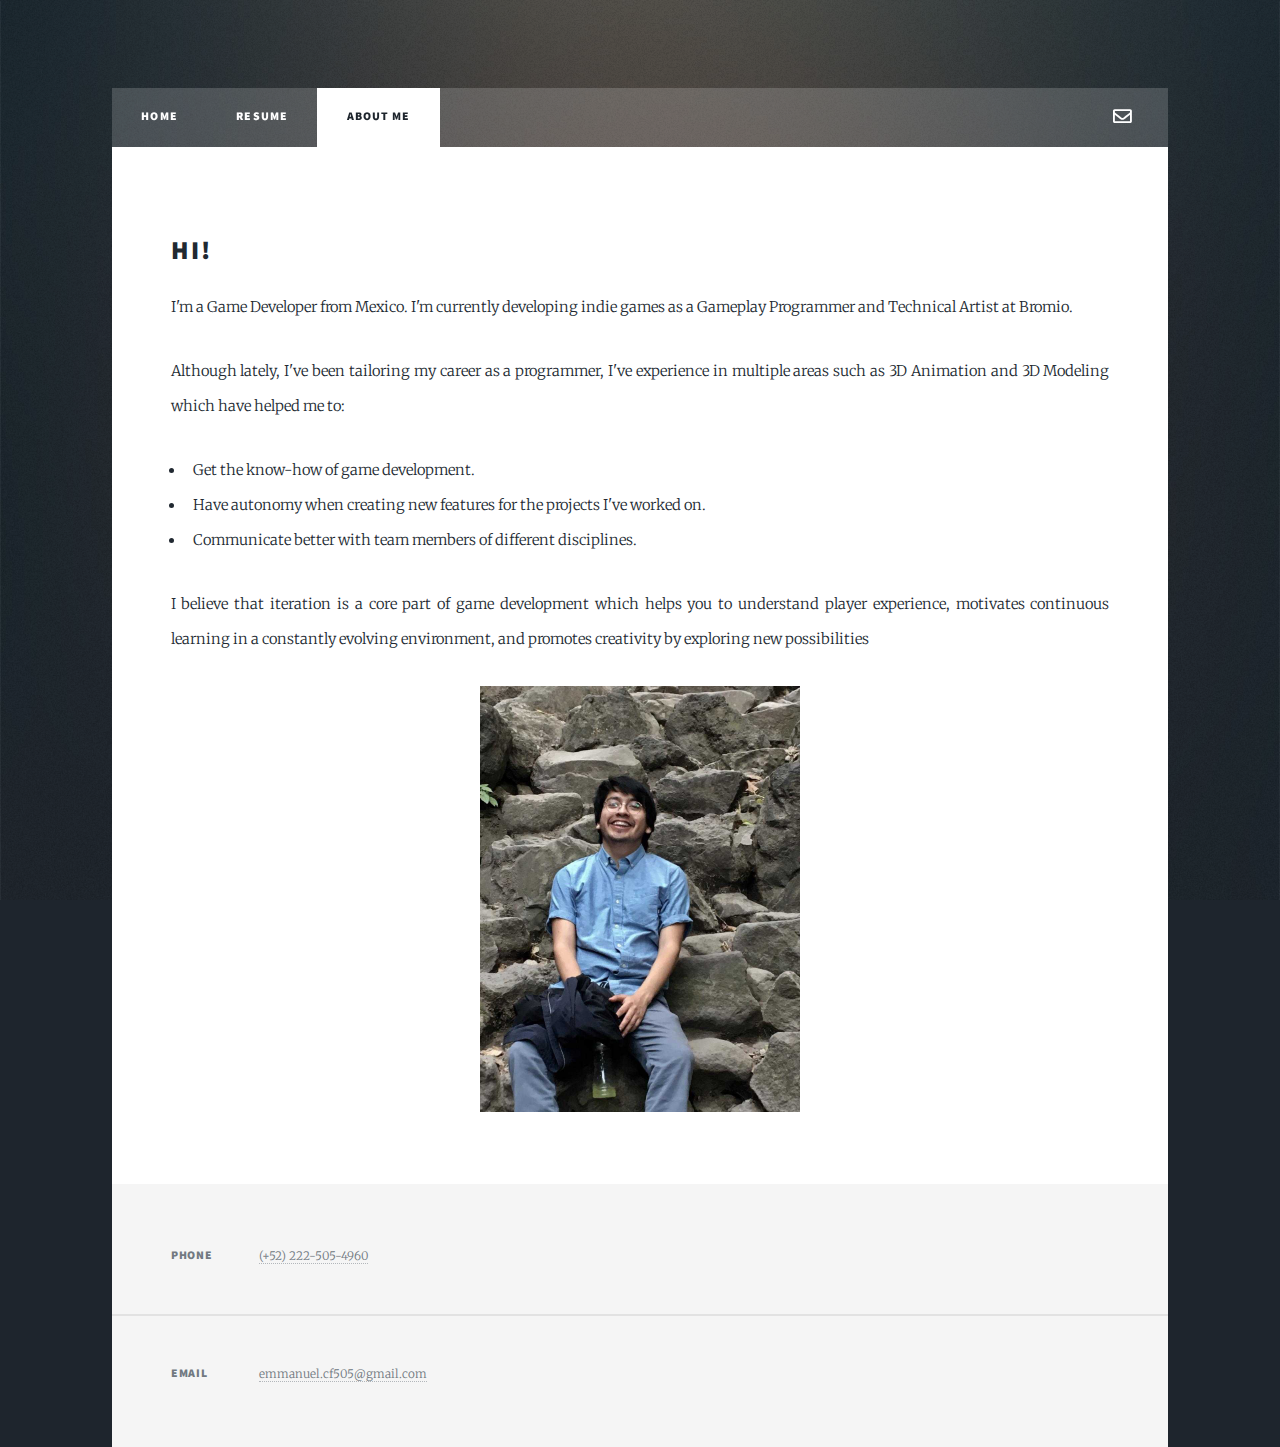
==== commit 33cfaa4e: "Add files via upload" ====
--- a/aboutMe.html
+++ b/aboutMe.html
@@ -50,7 +50,8 @@
 									<li>Communicate better with team members of different disciplines.</li>
 								</ul>
 								<p>I believe that iteration is a core part of game development which helps you to understand player experience, motivates 
-								continuous learning in a constantly evolving environment, and promotes creativity by exploring new possibilities</p>
+								continuous learning in a constantly evolving environment, and promotes creativity by exploring new possibilities<p>
+								<center><img src="images/IMG-20181229-WA0002.jpg" alt="" class="center" height="426" width="320" /></center>
 							</section>
 
 					</div>
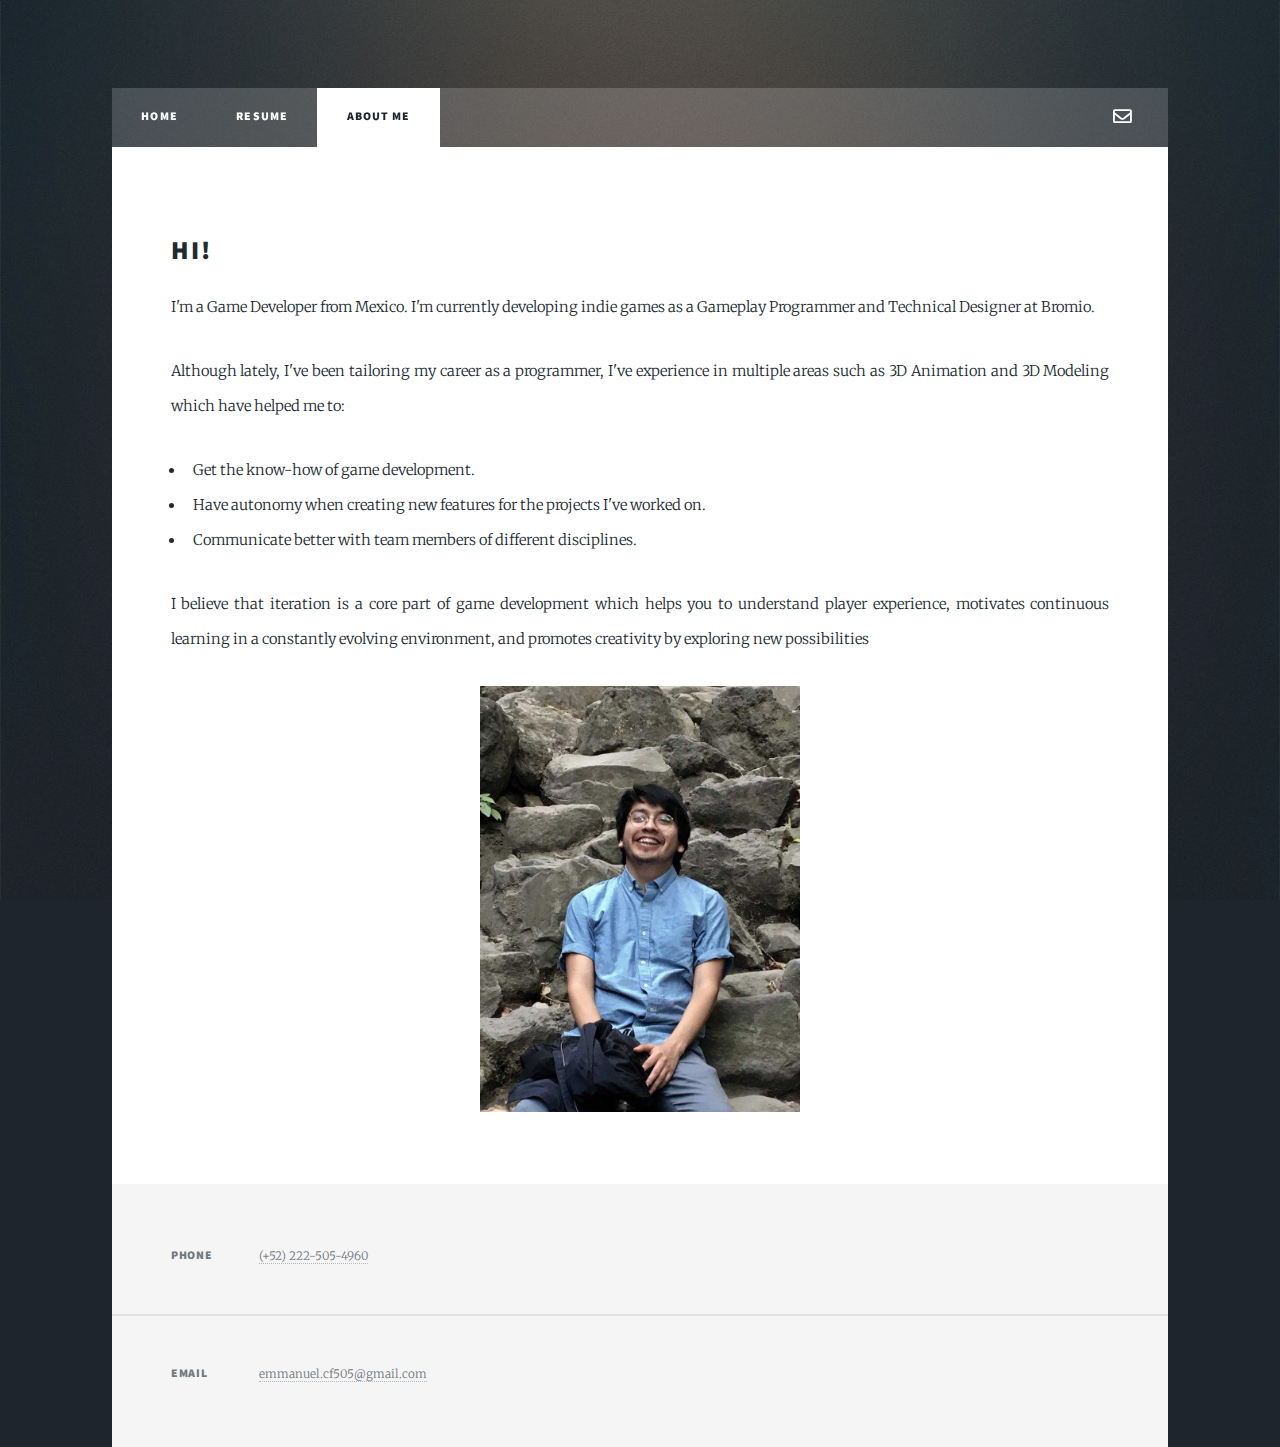
==== commit 3075879c: "Add files via upload" ====
--- a/aboutMe.html
+++ b/aboutMe.html
@@ -41,7 +41,7 @@
 							<section class="post">
 								<h2>Hi!</h2>
 								<p>I'm a Game Developer from Mexico. I'm currently developing indie games as a 
-									Gameplay Programmer and Technical Artist at Bromio.</p>
+									Gameplay Programmer and Technical Designer at Bromio.</p>
 								<p>Although lately, I've been tailoring my career as a programmer, I've experience in multiple 
 									areas such as 3D Animation and 3D Modeling which have helped me to: </p>
 								<ul>
